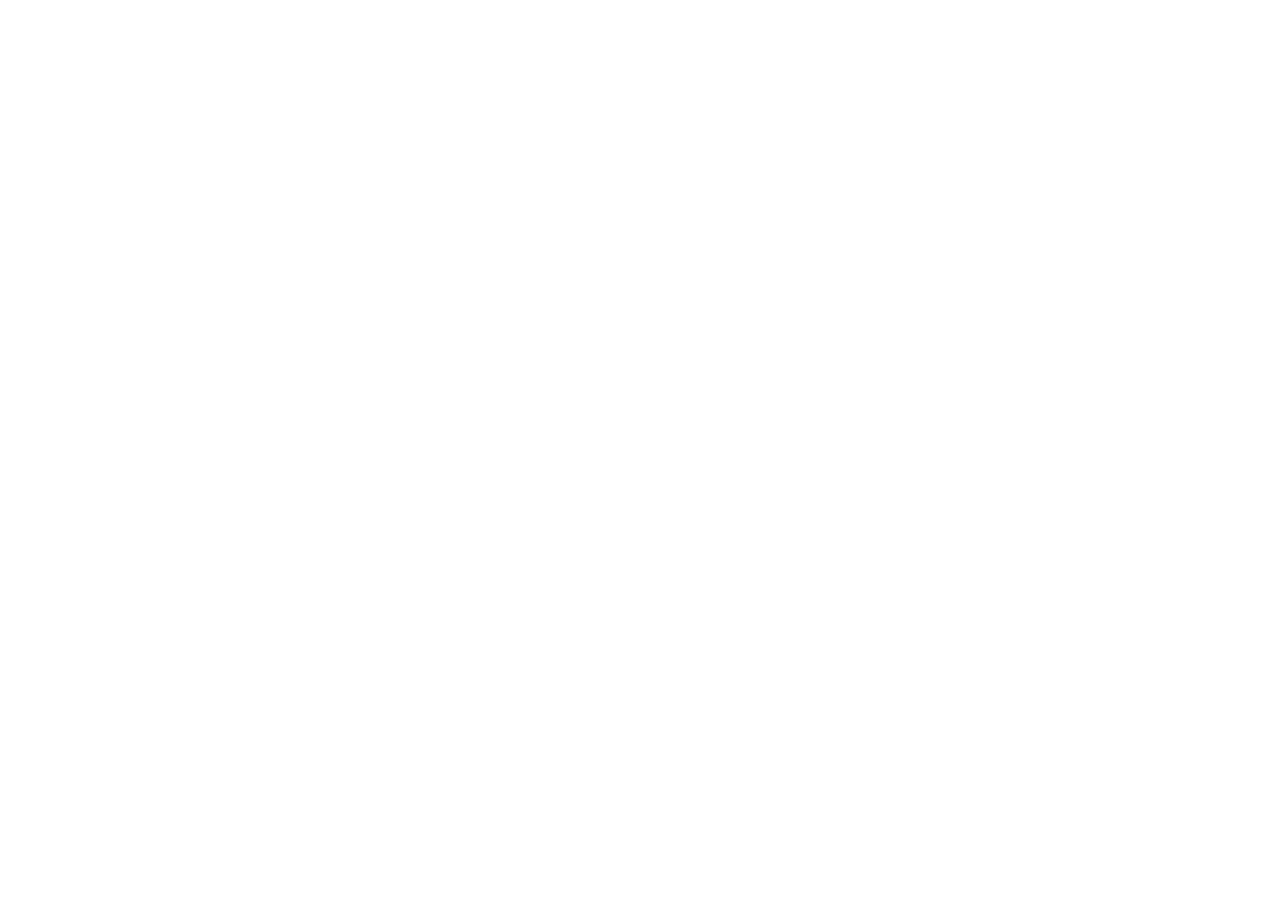
==== index.html @ 52c3ea65 "1st commit - I have added an INDEX.html page" ====
<!DOCTYPE html>
<html lang="en">
<head>
    <meta charset="UTF-8">
    <meta name="viewport" content="width=device-width, initial-scale=1.0">
    <title>Document</title>
</head>
<body>
    
</body>
</html>
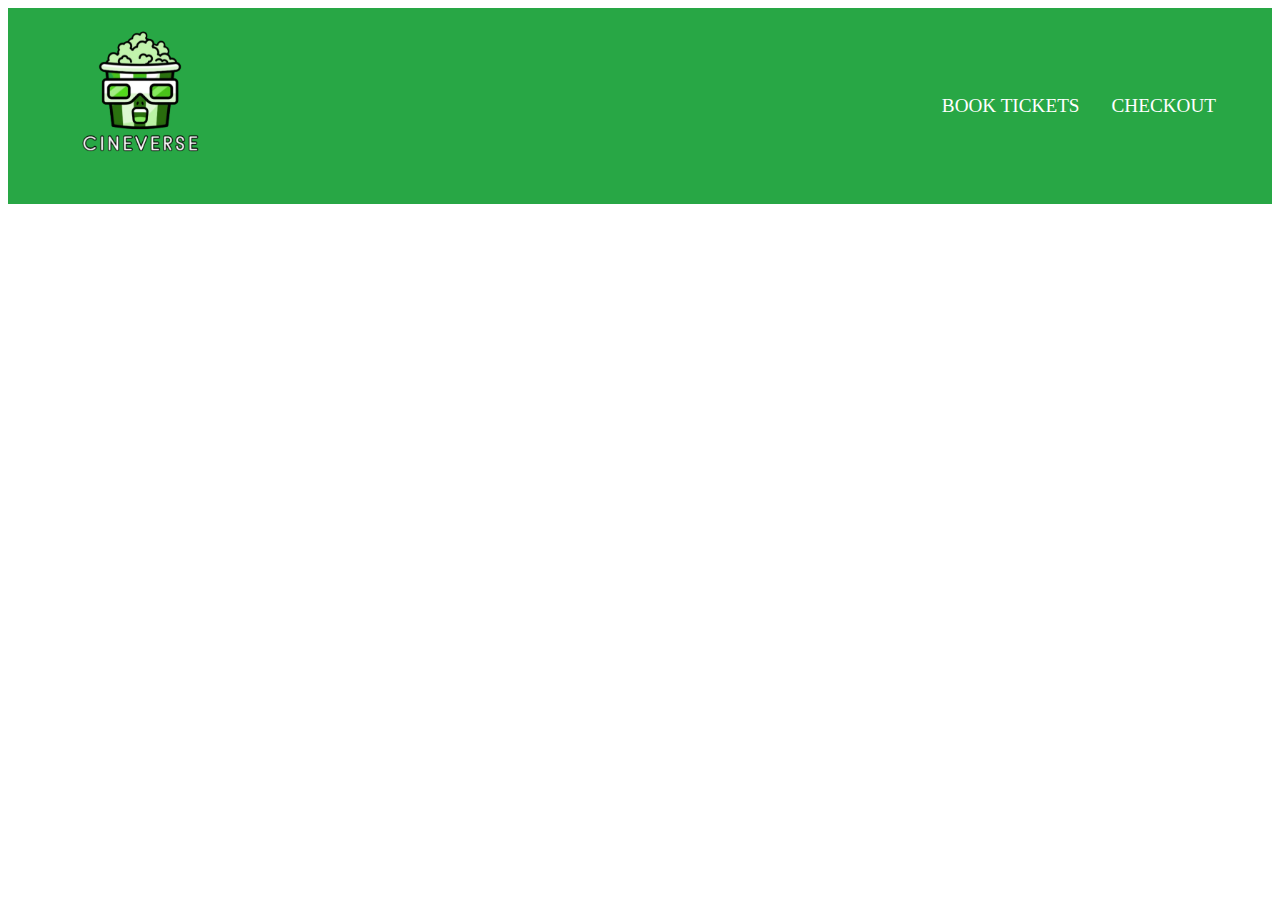
==== commit c2c89671: "3rd Commit - Added navigation bar to the 2 pages" ====
--- a/index.html
+++ b/index.html
@@ -3,9 +3,22 @@
 <head>
     <meta charset="UTF-8">
     <meta name="viewport" content="width=device-width, initial-scale=1.0">
-    <title>Document</title>
+    <title>Book Tickets</title>
+    <link rel="stylesheet" href="Styles/style.css">
 </head>
 <body>
-    
+    <header>
+        <nav class="navbar">
+            <div class="logo">
+                <img src="Images/Logo.png" alt="Logo">
+            </div>
+            <ul class="nav-links">
+                <li><a href="index.html">BOOK TICKETS</a></li>
+                <li><a href="checkout.html">CHECKOUT</a></li>
+            </ul>
+        </nav>
+    </header>
+
+
 </body>
 </html>--- a/Styles/style.css
+++ b/Styles/style.css
@@ -0,0 +1,35 @@
+.navbar {
+    background-color: #28a745;
+    color: white;
+    padding: 1rem 2rem;
+    display: flex;
+    justify-content: space-between;
+    align-items: center;
+    flex-wrap: wrap;
+}
+
+.logo img {
+    height: 160px;
+    width: auto;
+}
+
+.nav-links {
+    list-style: none;
+    display: flex;
+    gap: 2rem;
+    flex-wrap: wrap;
+    margin-right: 1.5rem;
+}
+
+.nav-links a {
+    text-decoration: none;
+    color: white;
+    font-weight: 500;
+    font-size: larger;
+    transition: color 0.4ms;
+}
+
+.nav-links a:hover {
+    color: #000000;
+    border-bottom: 3px solid rgb(0, 0, 0) ;
+}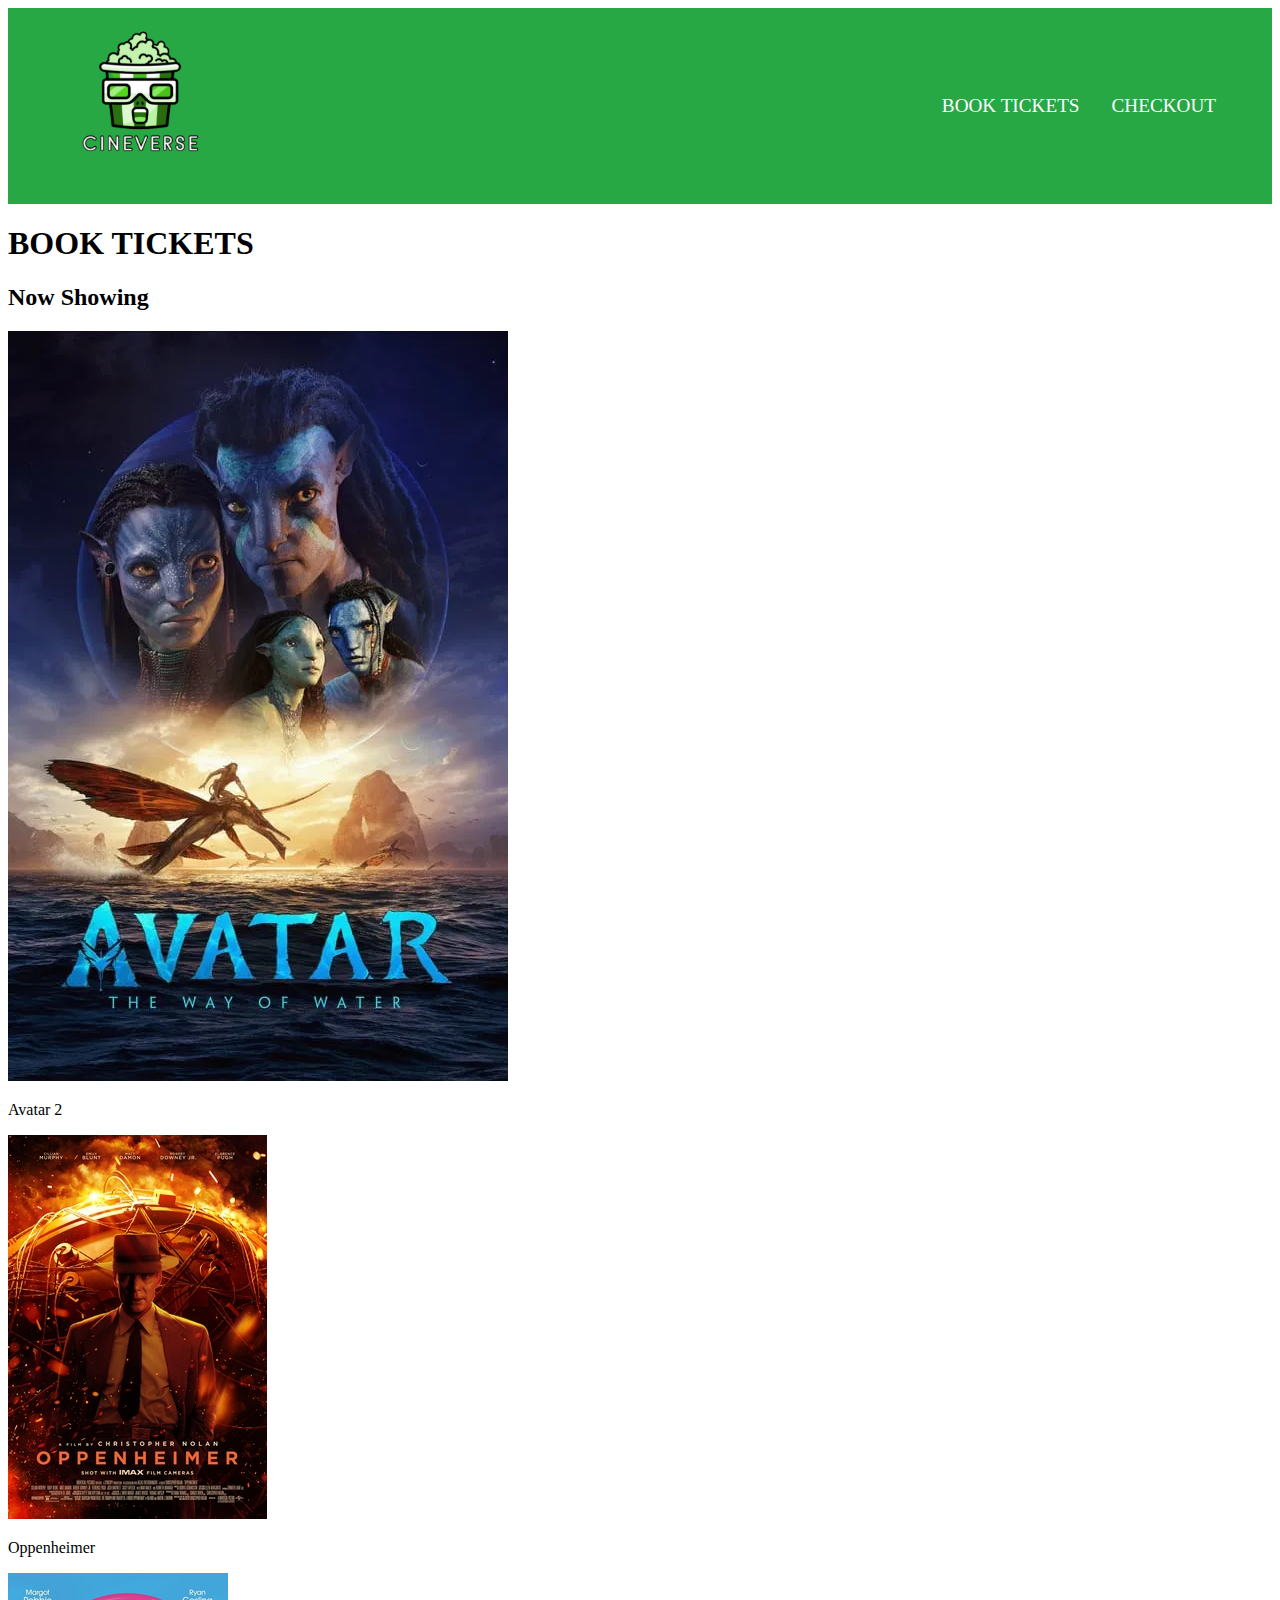
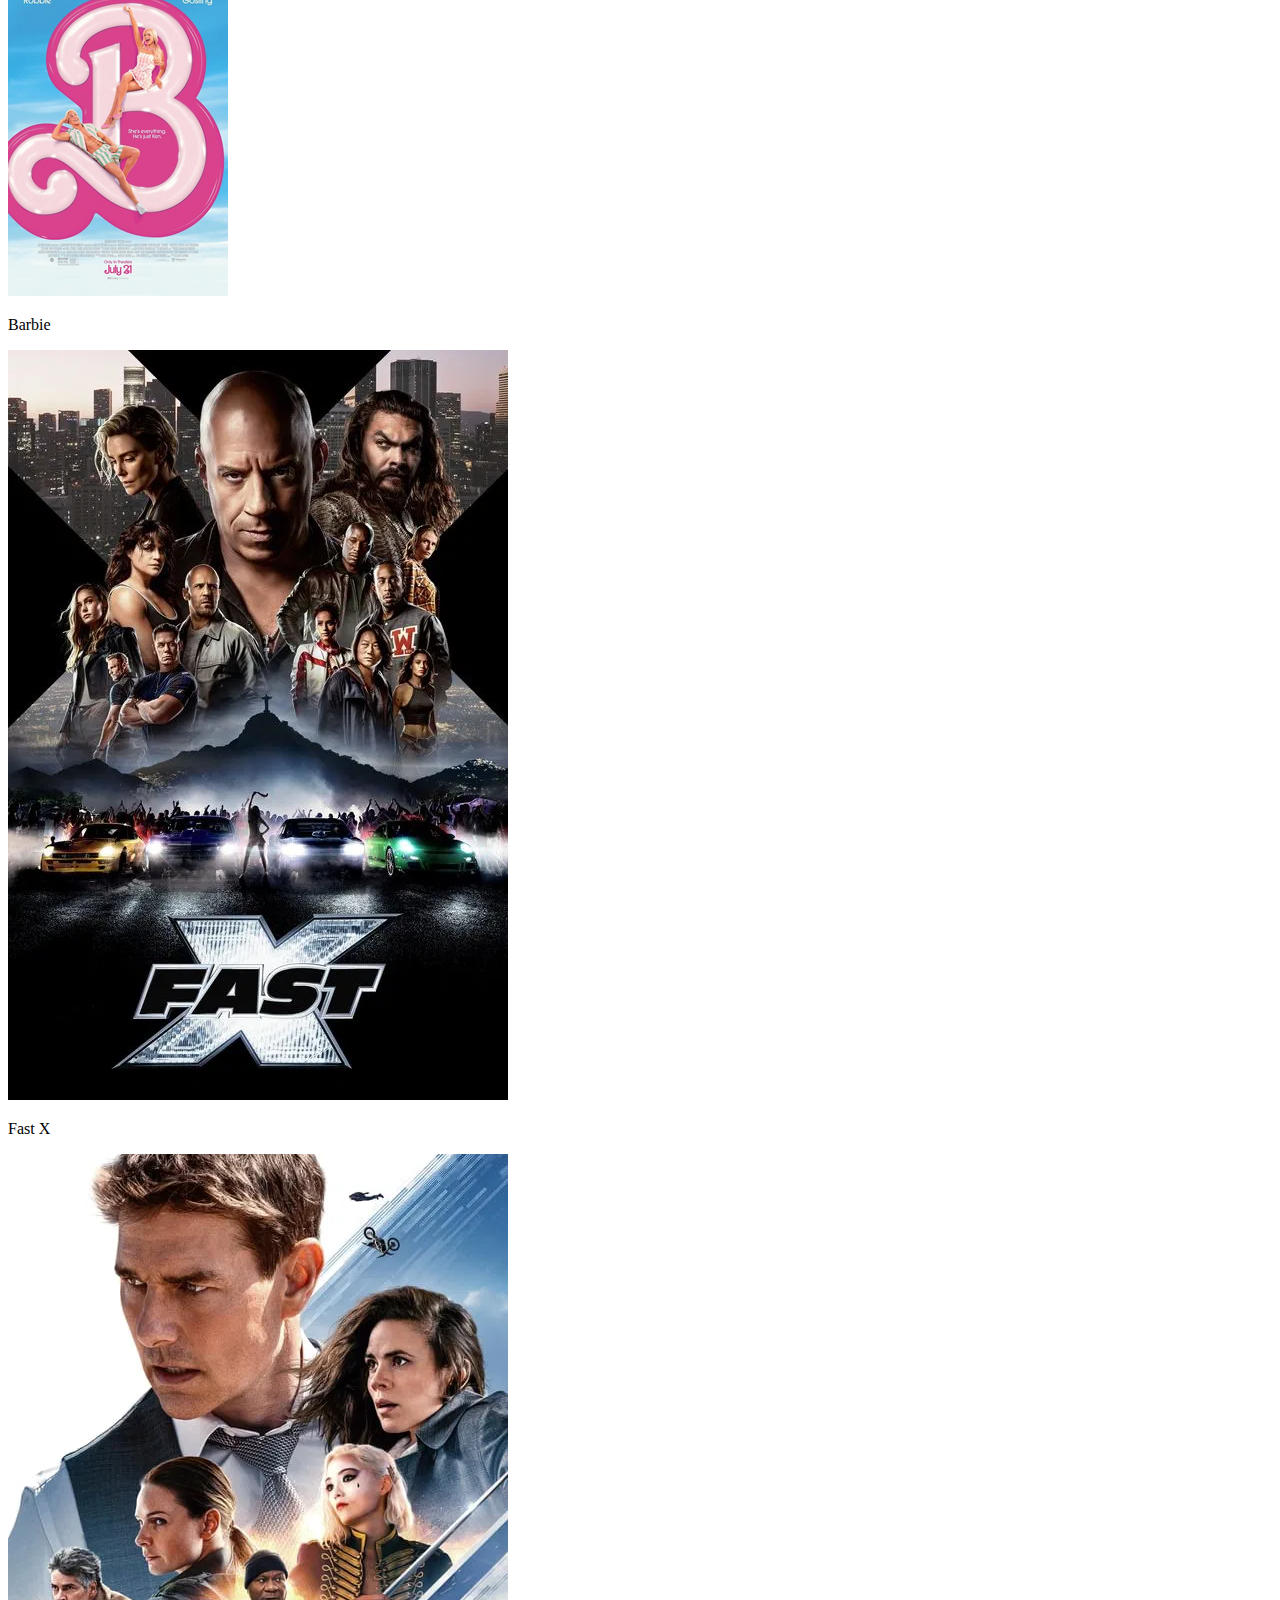
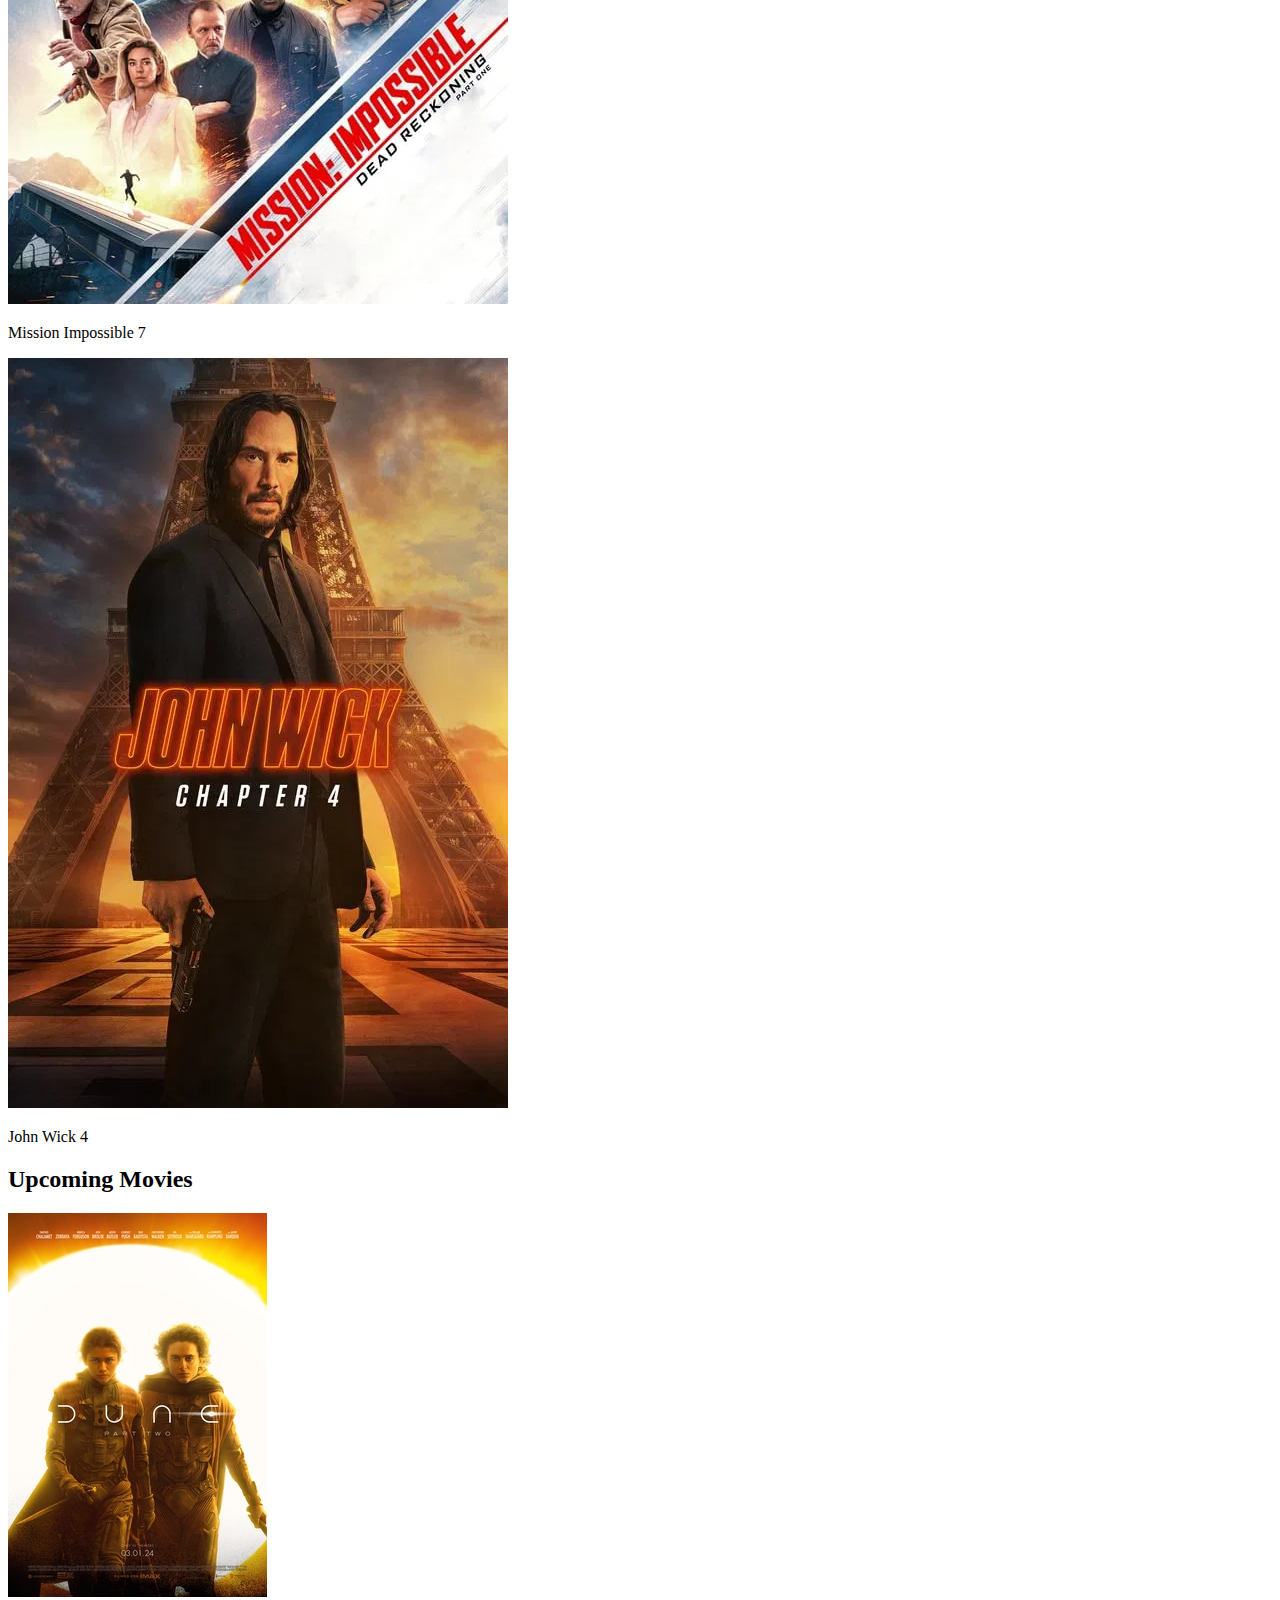
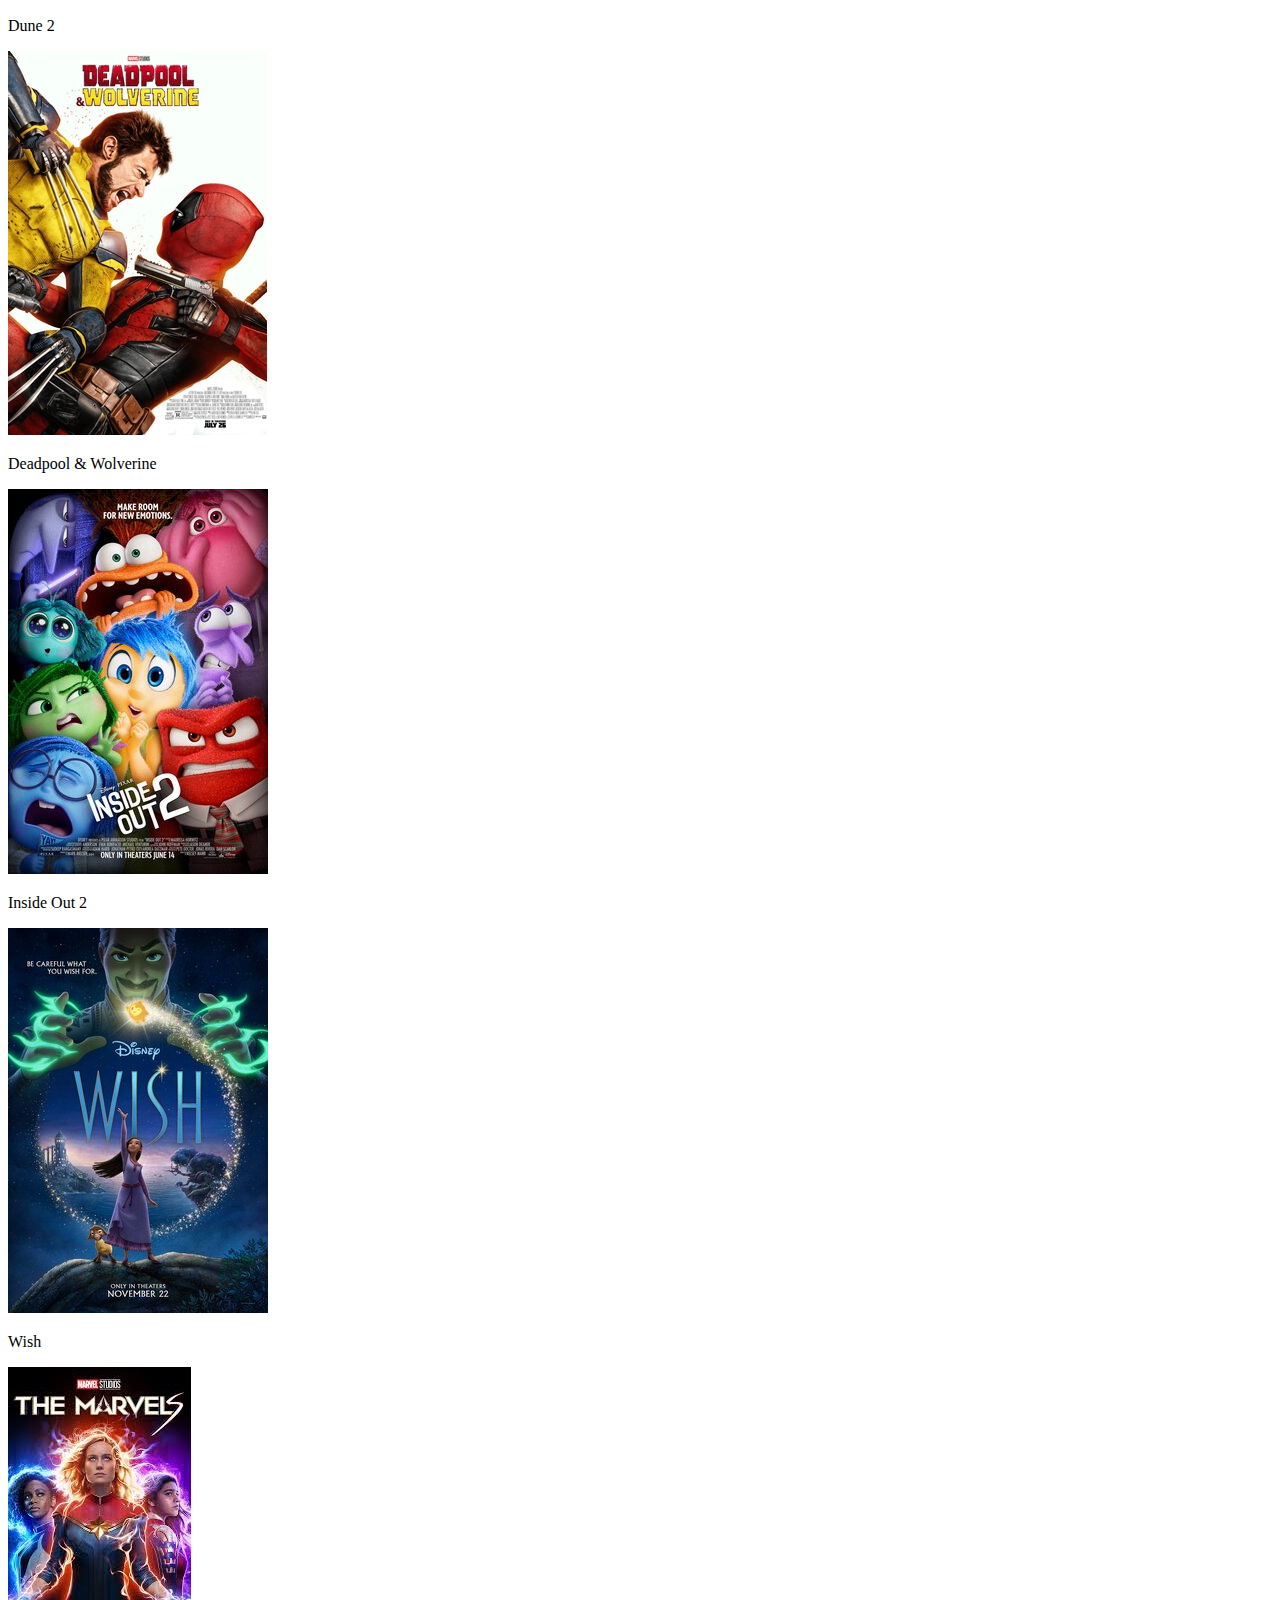
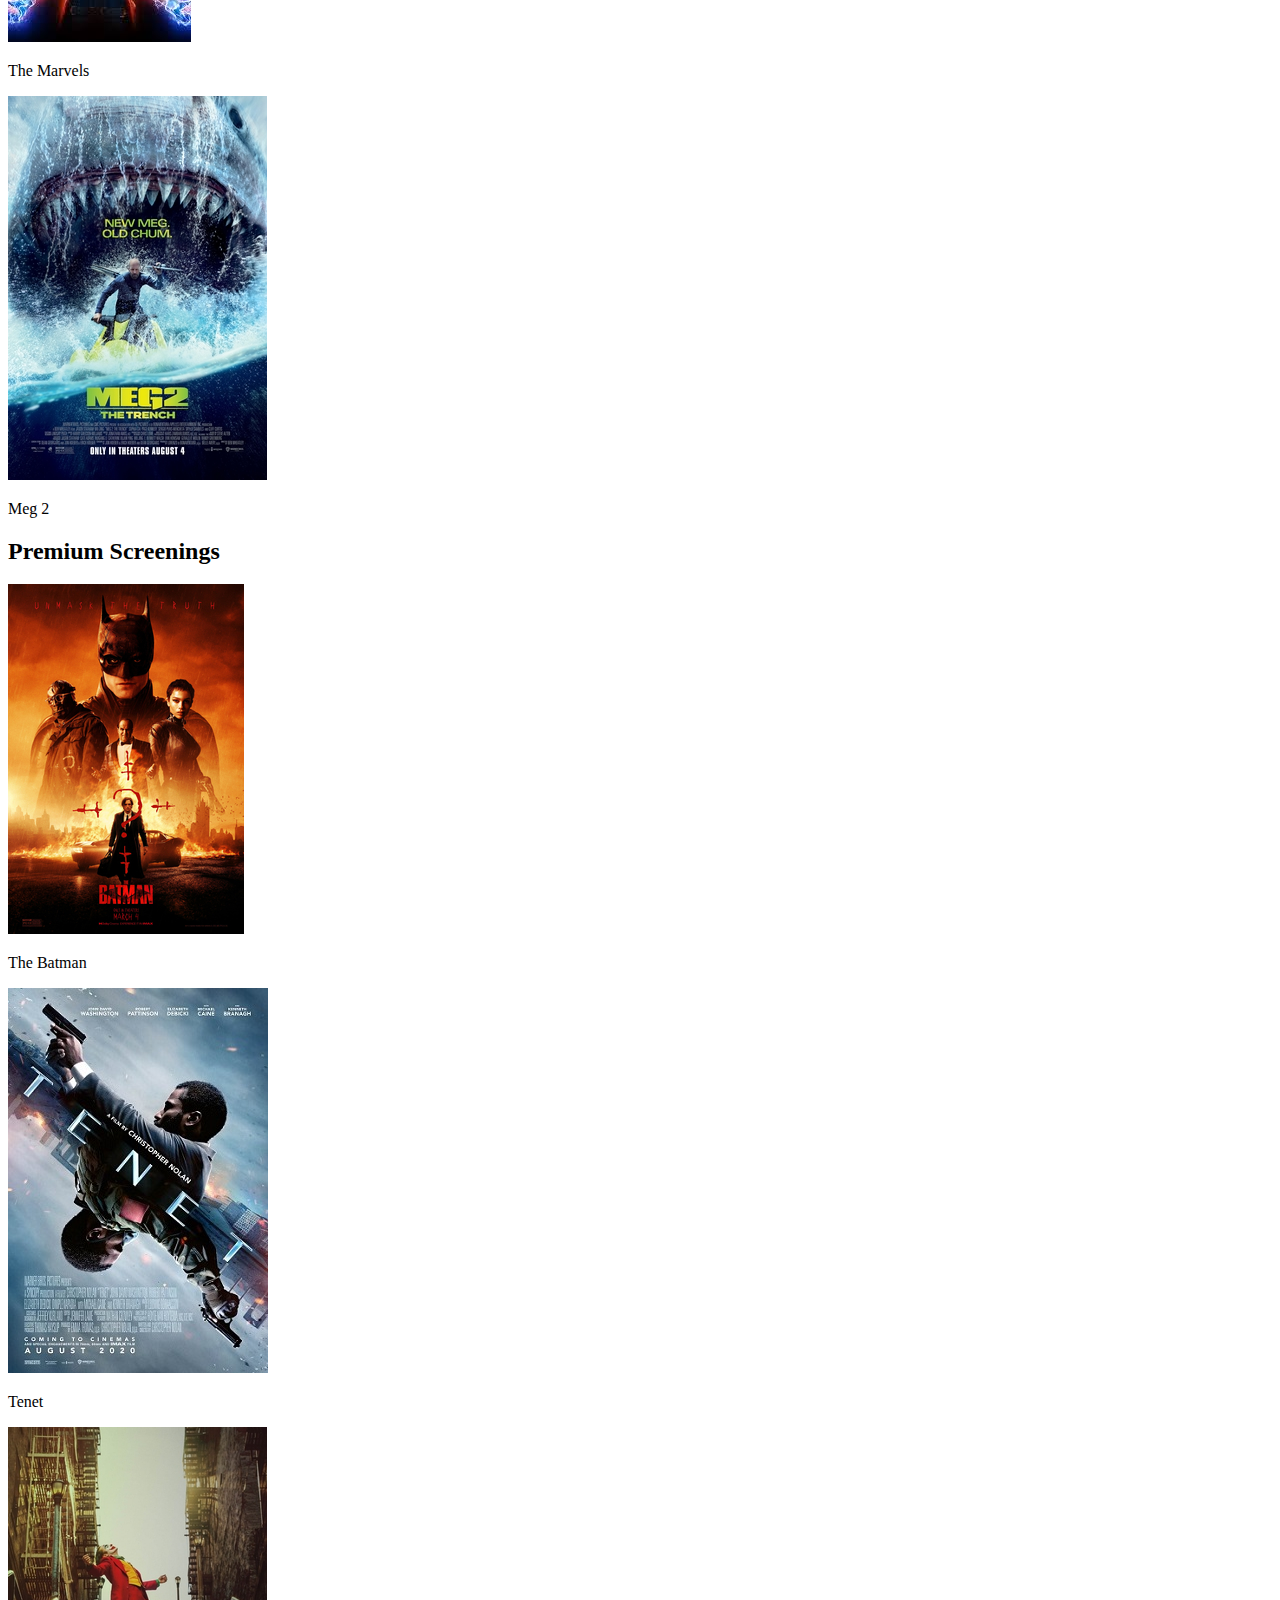
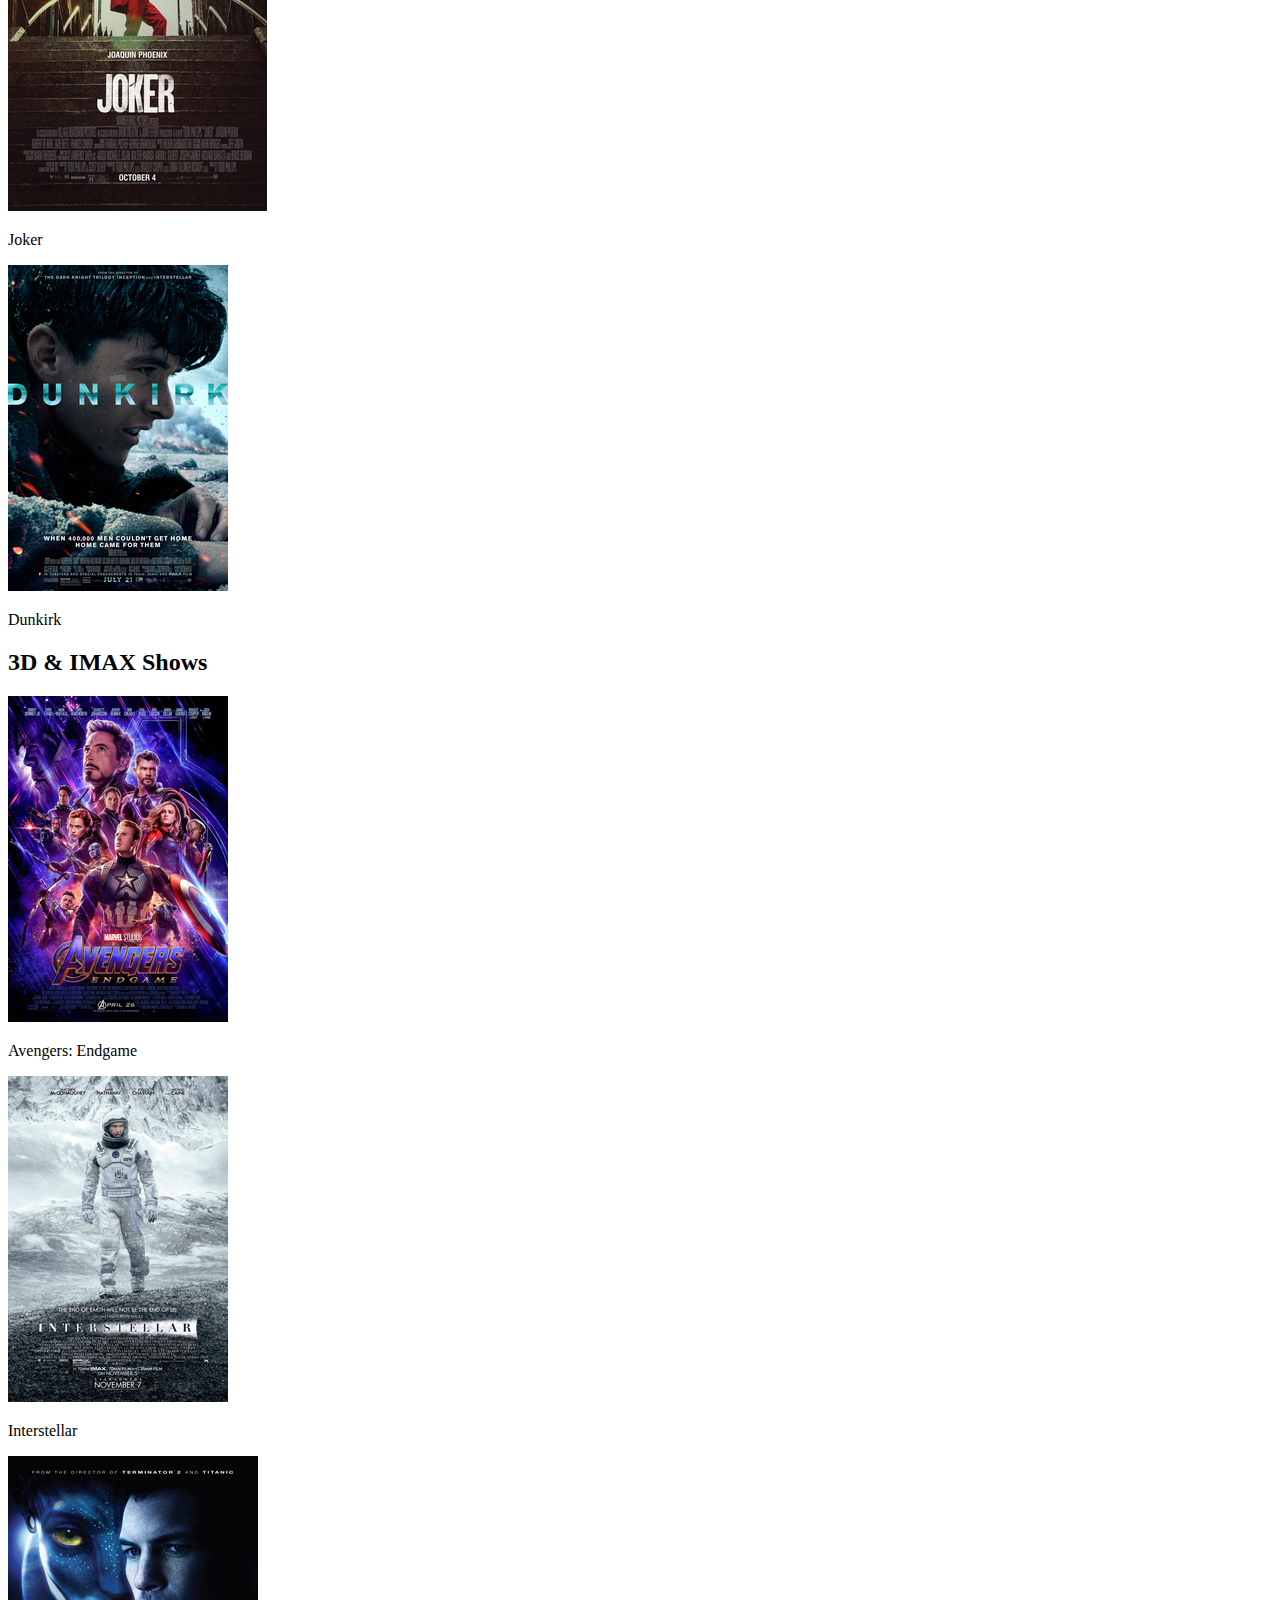
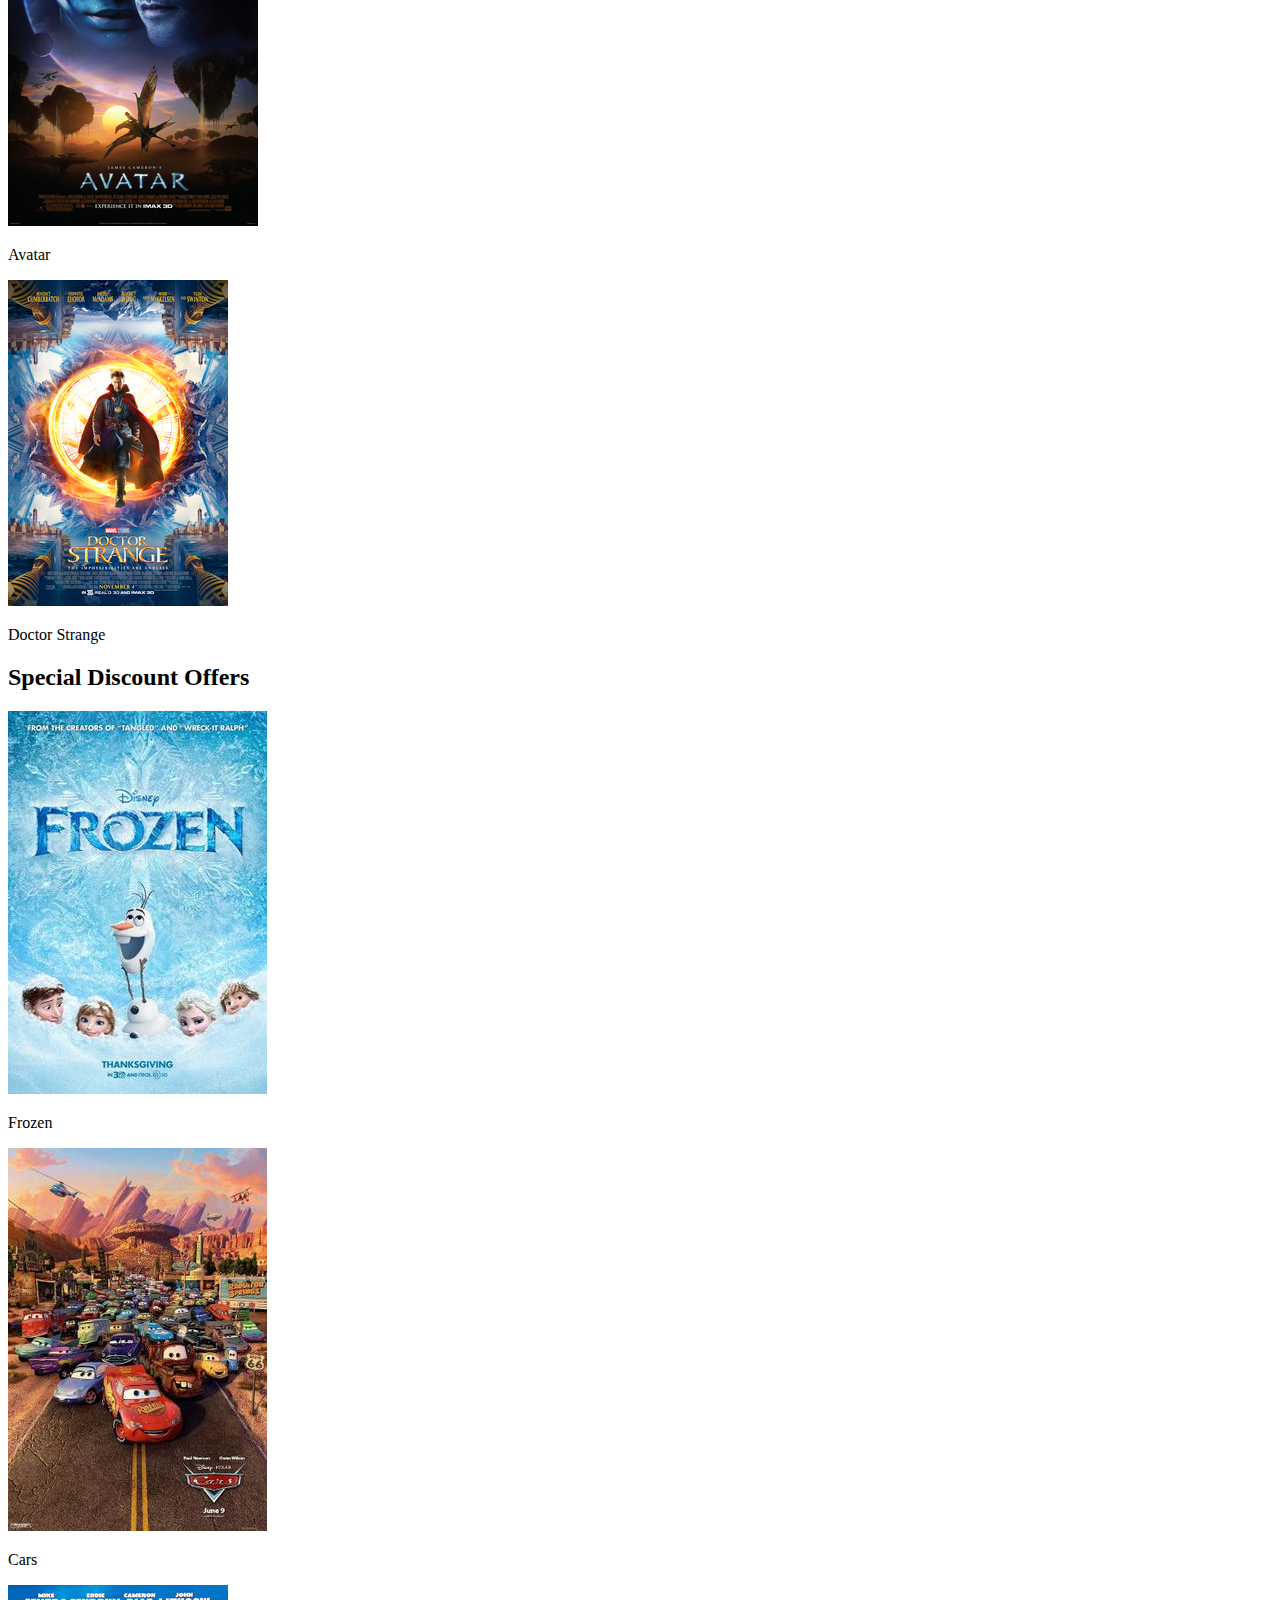
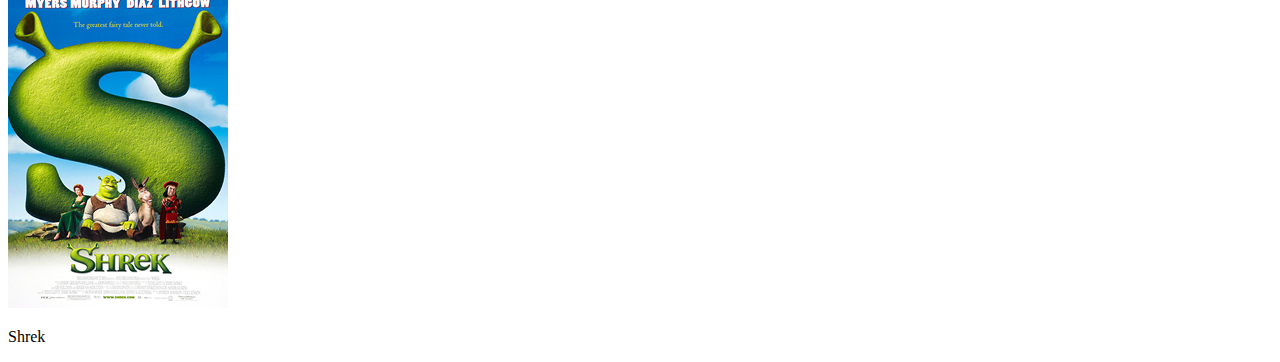
==== commit 40adbc8e: "4th Commit - Added section code and images" ====
--- a/index.html
+++ b/index.html
@@ -1,11 +1,13 @@
 <!DOCTYPE html>
 <html lang="en">
+
 <head>
     <meta charset="UTF-8">
     <meta name="viewport" content="width=device-width, initial-scale=1.0">
     <title>Book Tickets</title>
     <link rel="stylesheet" href="Styles/style.css">
 </head>
+
 <body>
     <header>
         <nav class="navbar">
@@ -19,6 +21,181 @@
         </nav>
     </header>
 
-
+    <h1>BOOK TICKETS</h1>
+    <!-- Section 1 -->
+    <h2 class="section-title">Now Showing</h2>
+    <!-- Section Movies -->
+    <div class="movie-grid">
+        <div class="movie-card" onclick="">
+            <img src="Images/avatar2.webp" alt="Avatar2">
+            <p>Avatar 2</p>
+        </div>
+    </div>
+
+    <div class="movie-grid">
+        <div class="movie-card" onclick="">
+            <img src="Images/Oppenheimer.jpg" alt="Oppenheimer">
+            <p>Oppenheimer</p>
+        </div>
+    </div>
+
+    <div class="movie-grid">
+        <div class="movie-card" onclick="">
+            <img src="Images/Barbie.jpg" alt="Barbie">
+            <p>Barbie</p>
+        </div>
+    </div>
+
+    <div class="movie-grid">
+        <div class="movie-card" onclick="">
+            <img src="Images/fastX.webp" alt="Fast X">
+            <p>Fast X</p>
+        </div>
+    </div>
+
+    <div class="movie-grid">
+        <div class="movie-card" onclick="">
+            <img src="Images/MissionImpossible.webp" alt="Mission Impossible 7">
+            <p>Mission Impossible 7</p>
+        </div>
+    </div>
+
+    <div class="movie-grid">
+        <div class="movie-card" onclick="">
+            <img src="Images/JohnWick.webp" alt="John Wick 4">
+            <p>John Wick 4</p>
+        </div>
+    </div>
+
+    <!-- Section 2 -->
+    <h2 class="section-title">Upcoming Movies</h2>
+    <!-- Section Movies -->
+    <div class="movie-grid">
+        <div class="movie-card" onclick="">
+            <img src="Images/Dune.jpeg" alt="Dune 2">
+            <p>Dune 2</p>
+        </div>
+    </div>
+
+    <div class="movie-grid">
+        <div class="movie-card" onclick="">
+            <img src="Images/Deadpool_&_Wolverine.jpg" alt="Deadpool & Wolverine">
+            <p>Deadpool & Wolverine</p>
+        </div>
+    </div>
+
+    <div class="movie-grid">
+        <div class="movie-card" onclick="">
+            <img src="Images/Inside_Out_2.jpg" alt="Inside Out 2">
+            <p>Inside Out 2</p>
+        </div>
+    </div>
+
+    <div class="movie-grid">
+        <div class="movie-card" onclick="">
+            <img src="Images/Wish.jpg" alt="Wish">
+            <p>Wish</p>
+        </div>
+    </div>
+
+    <div class="movie-grid">
+        <div class="movie-card" onclick="">
+            <img src="Images/marvels.jpeg" alt="The Marvels">
+            <p>The Marvels</p>
+        </div>
+    </div>
+
+    <div class="movie-grid">
+        <div class="movie-card" onclick="">
+            <img src="Images/meg.jpg" alt="Meg 2">
+            <p>Meg 2</p>
+        </div>
+    </div>
+
+    <!-- Section 3 -->
+    <h2 class="section-title">Premium Screenings</h2>
+    <!-- Section Movies -->
+    <div class="movie-grid">
+        <div class="movie-card" onclick="">
+            <img src="Images/batman.jpg" alt="The Batman">
+            <p>The Batman</p>
+        </div>
+    </div>
+
+    <div class="movie-grid">
+        <div class="movie-card" onclick="">
+            <img src="Images/Tenet.jpg" alt="Tenet">
+            <p>Tenet</p>
+        </div>
+    </div>
+
+    <div class="movie-grid">
+        <div class="movie-card" onclick="">
+            <img src="Images/joker.jpg" alt="Joker">
+            <p>Joker</p>
+        </div>
+    </div>
+
+    <div class="movie-grid">
+        <div class="movie-card" onclick="">
+            <img src="Images/dunkirk.jpg" alt="Dunkirk">
+            <p>Dunkirk</p>
+        </div>
+    </div>
+
+    <!-- Section 4 -->
+    <h2 class="section-title">3D & IMAX Shows</h2>
+    <!-- Section Movies -->
+    <div class="movie-grid">
+        <div class="movie-card" onclick="">
+            <img src="Images/Avengers_Endgame.jpg" alt="Avengers: Endgame">
+            <p>Avengers: Endgame</p>
+        </div>
+    </div>
+
+    <div class="movie-grid">
+        <div class="movie-card" onclick="">
+            <img src="Images/Interstellar.jpg" alt="Interstellar">
+            <p>Interstellar</p>
+        </div>
+    </div>
+
+    <div class="movie-grid">
+        <div class="movie-card" onclick="">
+            <img src="Images/Avatar.jpg" alt="Avatar">
+            <p>Avatar</p>
+        </div>
+    </div>
+
+    <div class="movie-grid">
+        <div class="movie-card" onclick="">
+            <img src="Images/Doctor_Strange.jpg" alt="Doctor Strange">
+            <p>Doctor Strange</p>
+        </div>
+    </div>
+
+    <!-- Section 5 -->
+    <h2 class="section-title">Special Discount Offers</h2>
+    <!-- Section Movies -->
+    <div class="movie-grid">
+        <div class="movie-card" onclick="">
+            <img src="Images/Frozen.jpg" alt="Frozen">
+            <p>Frozen</p>
+        </div>
+    </div>
+
+    <div class="movie-grid">
+        <div class="movie-card" onclick="">
+            <img src="Images/cars.jpg" alt="Cars">
+            <p>Cars</p>
+        </div>
+    </div>
+
+    <div class="movie-grid">
+        <div class="movie-card" onclick="">
+            <img src="Images/shrek.jpg" alt="Shrek">
+            <p>Shrek</p>
+        </div>
+    </div>
 </body>
 </html>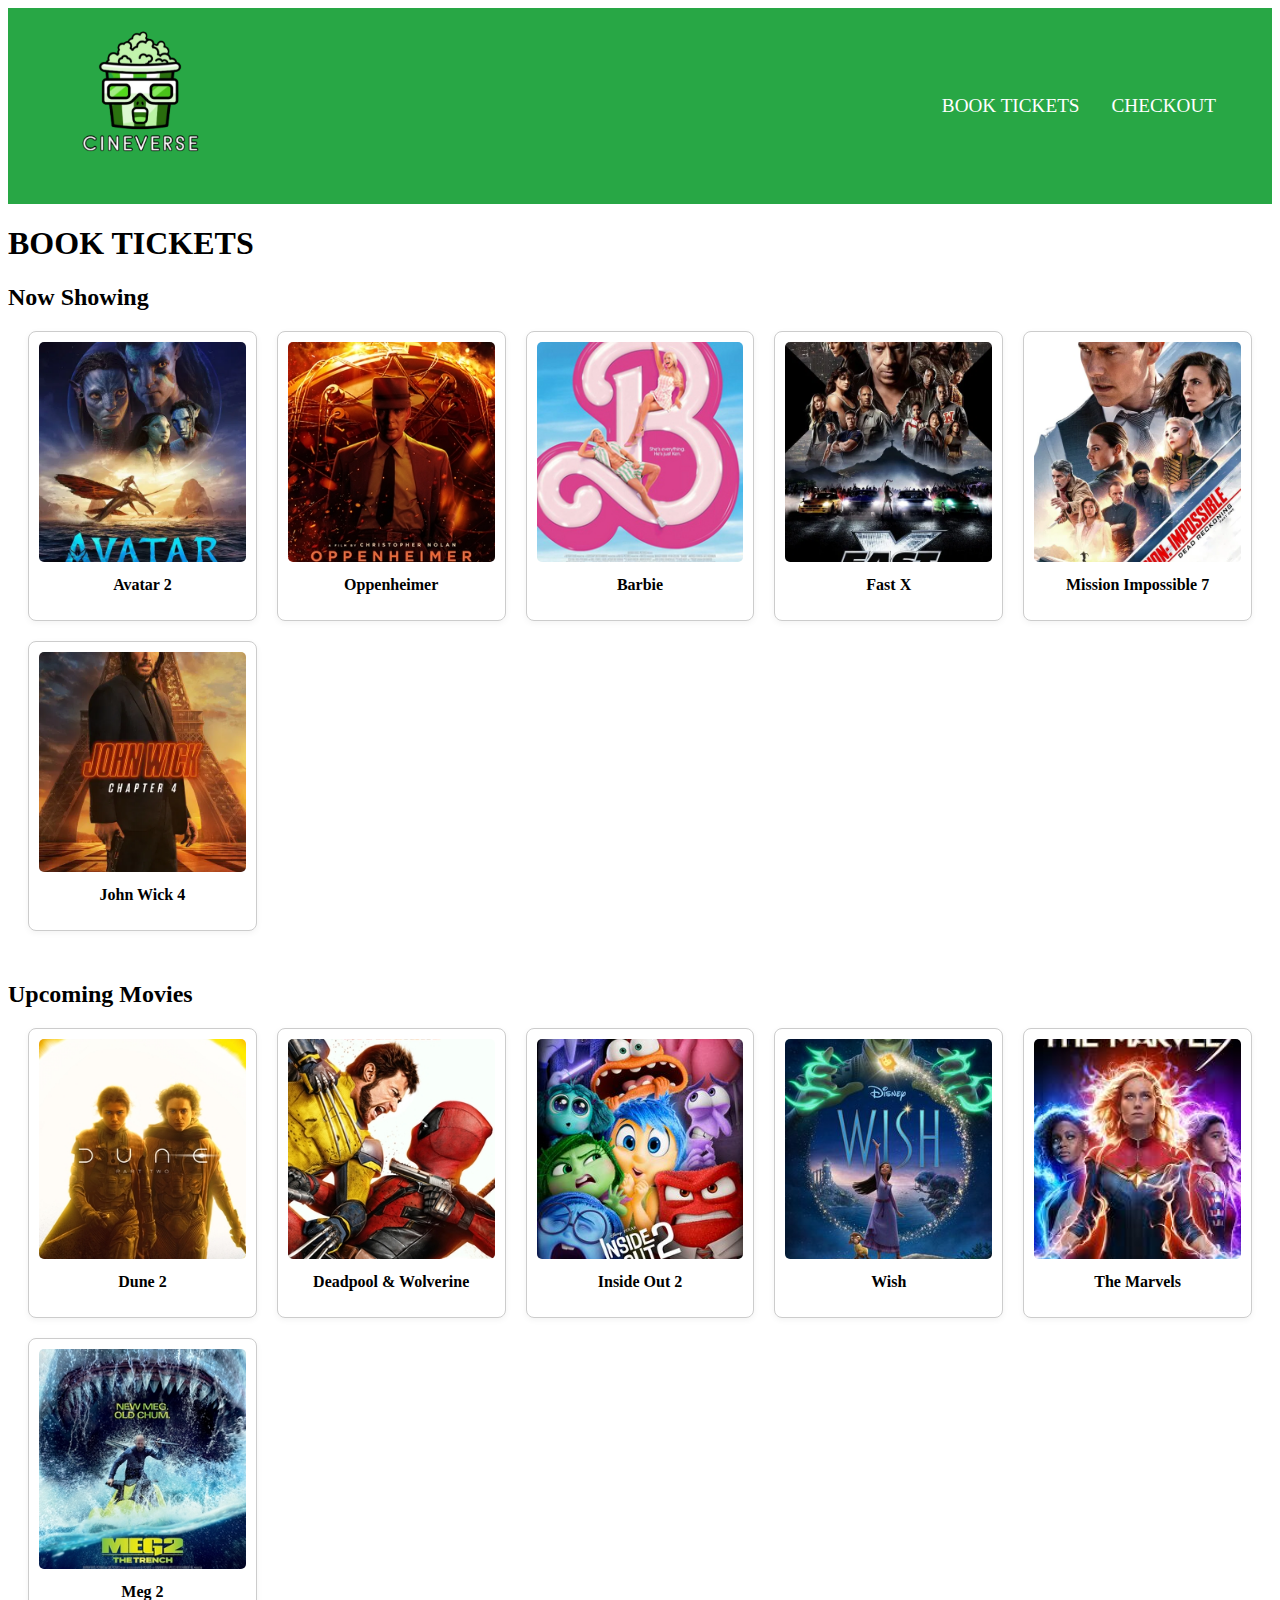
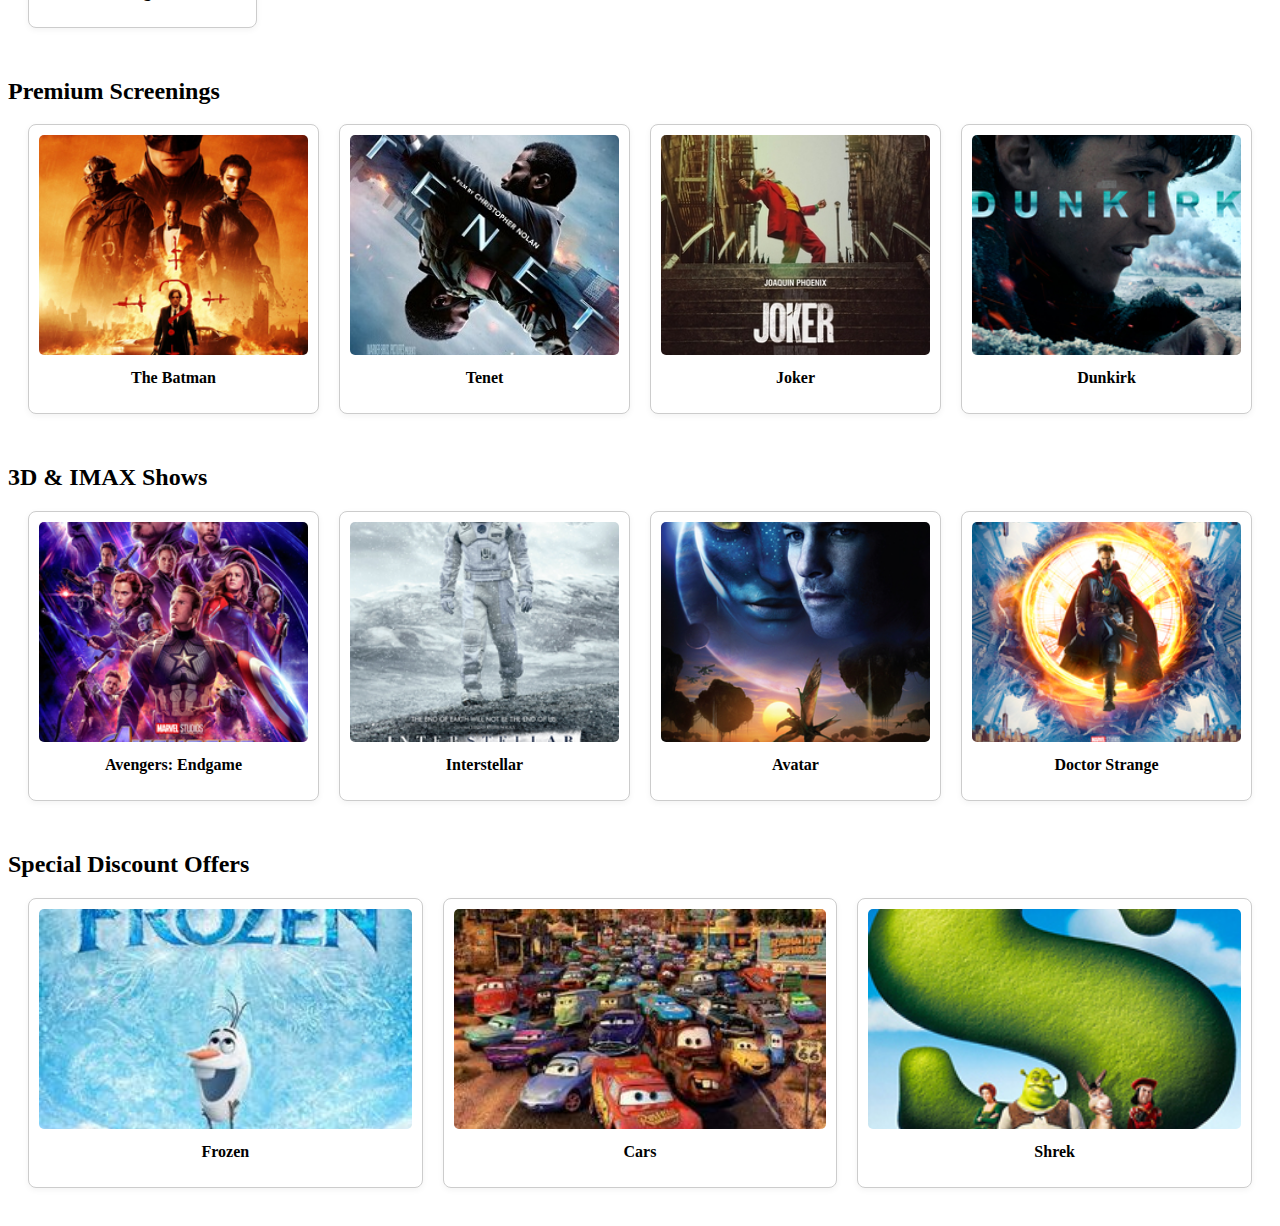
==== commit a4380b37: "5th commit - made some changes on the div formating in the html and added css for the sections" ====
--- a/index.html
+++ b/index.html
@@ -30,42 +30,33 @@
             <img src="Images/avatar2.webp" alt="Avatar2">
             <p>Avatar 2</p>
         </div>
-    </div>
 
-    <div class="movie-grid">
         <div class="movie-card" onclick="">
             <img src="Images/Oppenheimer.jpg" alt="Oppenheimer">
             <p>Oppenheimer</p>
         </div>
-    </div>
 
-    <div class="movie-grid">
         <div class="movie-card" onclick="">
             <img src="Images/Barbie.jpg" alt="Barbie">
             <p>Barbie</p>
         </div>
-    </div>
 
-    <div class="movie-grid">
         <div class="movie-card" onclick="">
             <img src="Images/fastX.webp" alt="Fast X">
             <p>Fast X</p>
         </div>
-    </div>
 
-    <div class="movie-grid">
         <div class="movie-card" onclick="">
             <img src="Images/MissionImpossible.webp" alt="Mission Impossible 7">
             <p>Mission Impossible 7</p>
         </div>
-    </div>
 
-    <div class="movie-grid">
         <div class="movie-card" onclick="">
             <img src="Images/JohnWick.webp" alt="John Wick 4">
             <p>John Wick 4</p>
         </div>
     </div>
+
 
     <!-- Section 2 -->
     <h2 class="section-title">Upcoming Movies</h2>
@@ -75,37 +66,28 @@
             <img src="Images/Dune.jpeg" alt="Dune 2">
             <p>Dune 2</p>
         </div>
-    </div>
+    
 
-    <div class="movie-grid">
         <div class="movie-card" onclick="">
             <img src="Images/Deadpool_&_Wolverine.jpg" alt="Deadpool & Wolverine">
             <p>Deadpool & Wolverine</p>
         </div>
-    </div>
 
-    <div class="movie-grid">
         <div class="movie-card" onclick="">
             <img src="Images/Inside_Out_2.jpg" alt="Inside Out 2">
             <p>Inside Out 2</p>
         </div>
-    </div>
 
-    <div class="movie-grid">
         <div class="movie-card" onclick="">
             <img src="Images/Wish.jpg" alt="Wish">
             <p>Wish</p>
         </div>
-    </div>
 
-    <div class="movie-grid">
         <div class="movie-card" onclick="">
             <img src="Images/marvels.jpeg" alt="The Marvels">
             <p>The Marvels</p>
         </div>
-    </div>
 
-    <div class="movie-grid">
         <div class="movie-card" onclick="">
             <img src="Images/meg.jpg" alt="Meg 2">
             <p>Meg 2</p>
@@ -120,23 +102,18 @@
             <img src="Images/batman.jpg" alt="The Batman">
             <p>The Batman</p>
         </div>
-    </div>
+    
 
-    <div class="movie-grid">
         <div class="movie-card" onclick="">
             <img src="Images/Tenet.jpg" alt="Tenet">
             <p>Tenet</p>
         </div>
-    </div>
-
-    <div class="movie-grid">
+    
         <div class="movie-card" onclick="">
             <img src="Images/joker.jpg" alt="Joker">
             <p>Joker</p>
         </div>
-    </div>
 
-    <div class="movie-grid">
         <div class="movie-card" onclick="">
             <img src="Images/dunkirk.jpg" alt="Dunkirk">
             <p>Dunkirk</p>
@@ -151,23 +128,17 @@
             <img src="Images/Avengers_Endgame.jpg" alt="Avengers: Endgame">
             <p>Avengers: Endgame</p>
         </div>
-    </div>
 
-    <div class="movie-grid">
         <div class="movie-card" onclick="">
             <img src="Images/Interstellar.jpg" alt="Interstellar">
             <p>Interstellar</p>
         </div>
-    </div>
 
-    <div class="movie-grid">
         <div class="movie-card" onclick="">
             <img src="Images/Avatar.jpg" alt="Avatar">
             <p>Avatar</p>
         </div>
-    </div>
 
-    <div class="movie-grid">
         <div class="movie-card" onclick="">
             <img src="Images/Doctor_Strange.jpg" alt="Doctor Strange">
             <p>Doctor Strange</p>
@@ -182,16 +153,12 @@
             <img src="Images/Frozen.jpg" alt="Frozen">
             <p>Frozen</p>
         </div>
-    </div>
 
-    <div class="movie-grid">
         <div class="movie-card" onclick="">
             <img src="Images/cars.jpg" alt="Cars">
             <p>Cars</p>
         </div>
-    </div>
-
-    <div class="movie-grid">
+        
         <div class="movie-card" onclick="">
             <img src="Images/shrek.jpg" alt="Shrek">
             <p>Shrek</p>
--- a/Styles/style.css
+++ b/Styles/style.css
@@ -1,3 +1,5 @@
+/* navigation css */
+
 .navbar {
     background-color: #28a745;
     color: white;
@@ -32,4 +34,47 @@
 .nav-links a:hover {
     color: #000000;
     border-bottom: 3px solid rgb(0, 0, 0) ;
+}
+
+/* Pictures css */
+
+/* (the class movie grid) - (contains everything in a movie tablet, movie name, and image)) */
+
+.movie-grid {
+    display: grid;
+    grid-template-columns: repeat(auto-fit, minmax(190px, 1fr));
+    gap: 20px;
+    padding: 0 20px 30px;
+}
+
+/* each individual movie card */
+
+.movie-card {
+    background-color: #fff;
+    border: 1px solid #ccc;
+    border-radius: 8px;
+    padding: 10px;
+    text-align: center;
+    transition: transform 0.2s ease;
+    cursor: pointer;
+    box-shadow: 0 2px 6px rgba(0, 0, 0, 0.05);
+}
+
+.movie-card:hover {
+    transform: scale(1.05);
+    box-shadow: 0 4px 10px rgba(0, 0, 0, 0.1);
+}
+
+.movie-card img{
+    width: 100%;
+    height: 220px;
+    object-fit: cover;
+    border-radius: 5px;
+}
+
+.movie-card p{
+    margin-top: 10px;
+    font-weight: bold;
+    font-size: 1rem;
+    
 }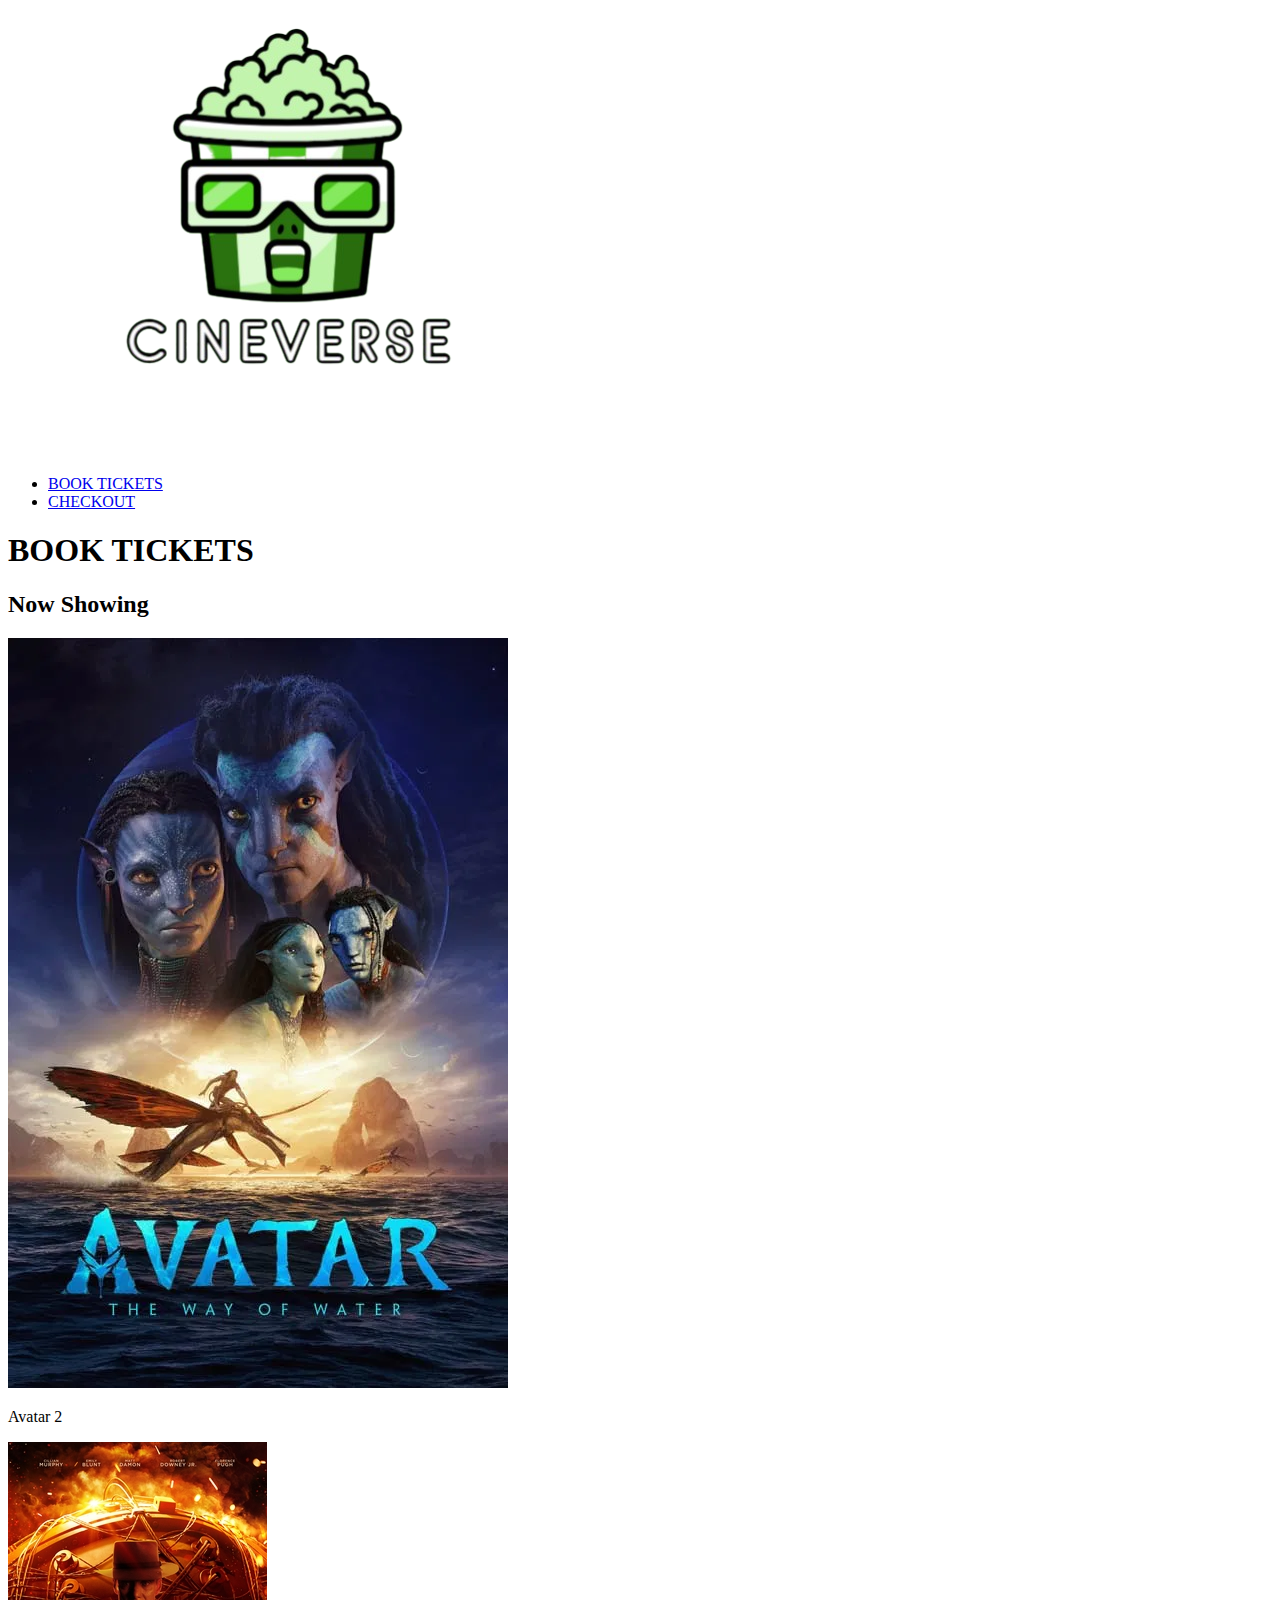
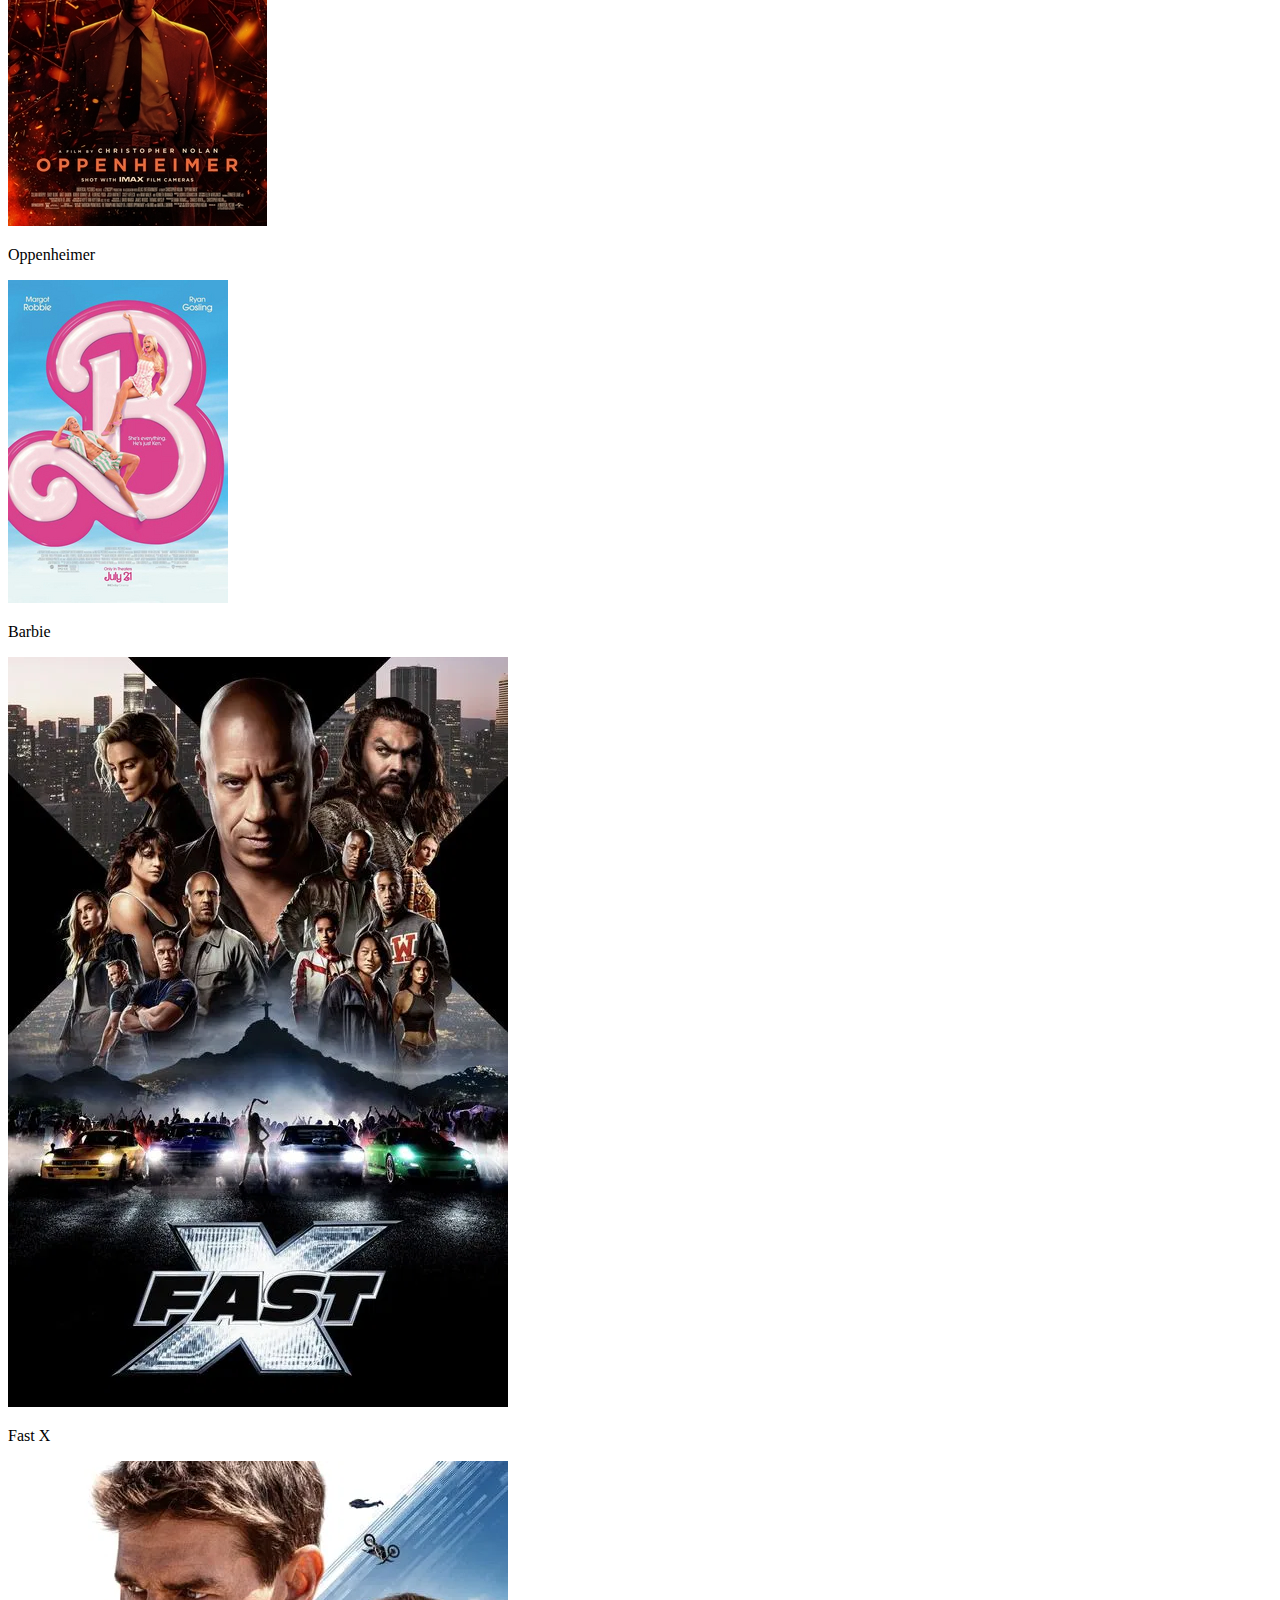
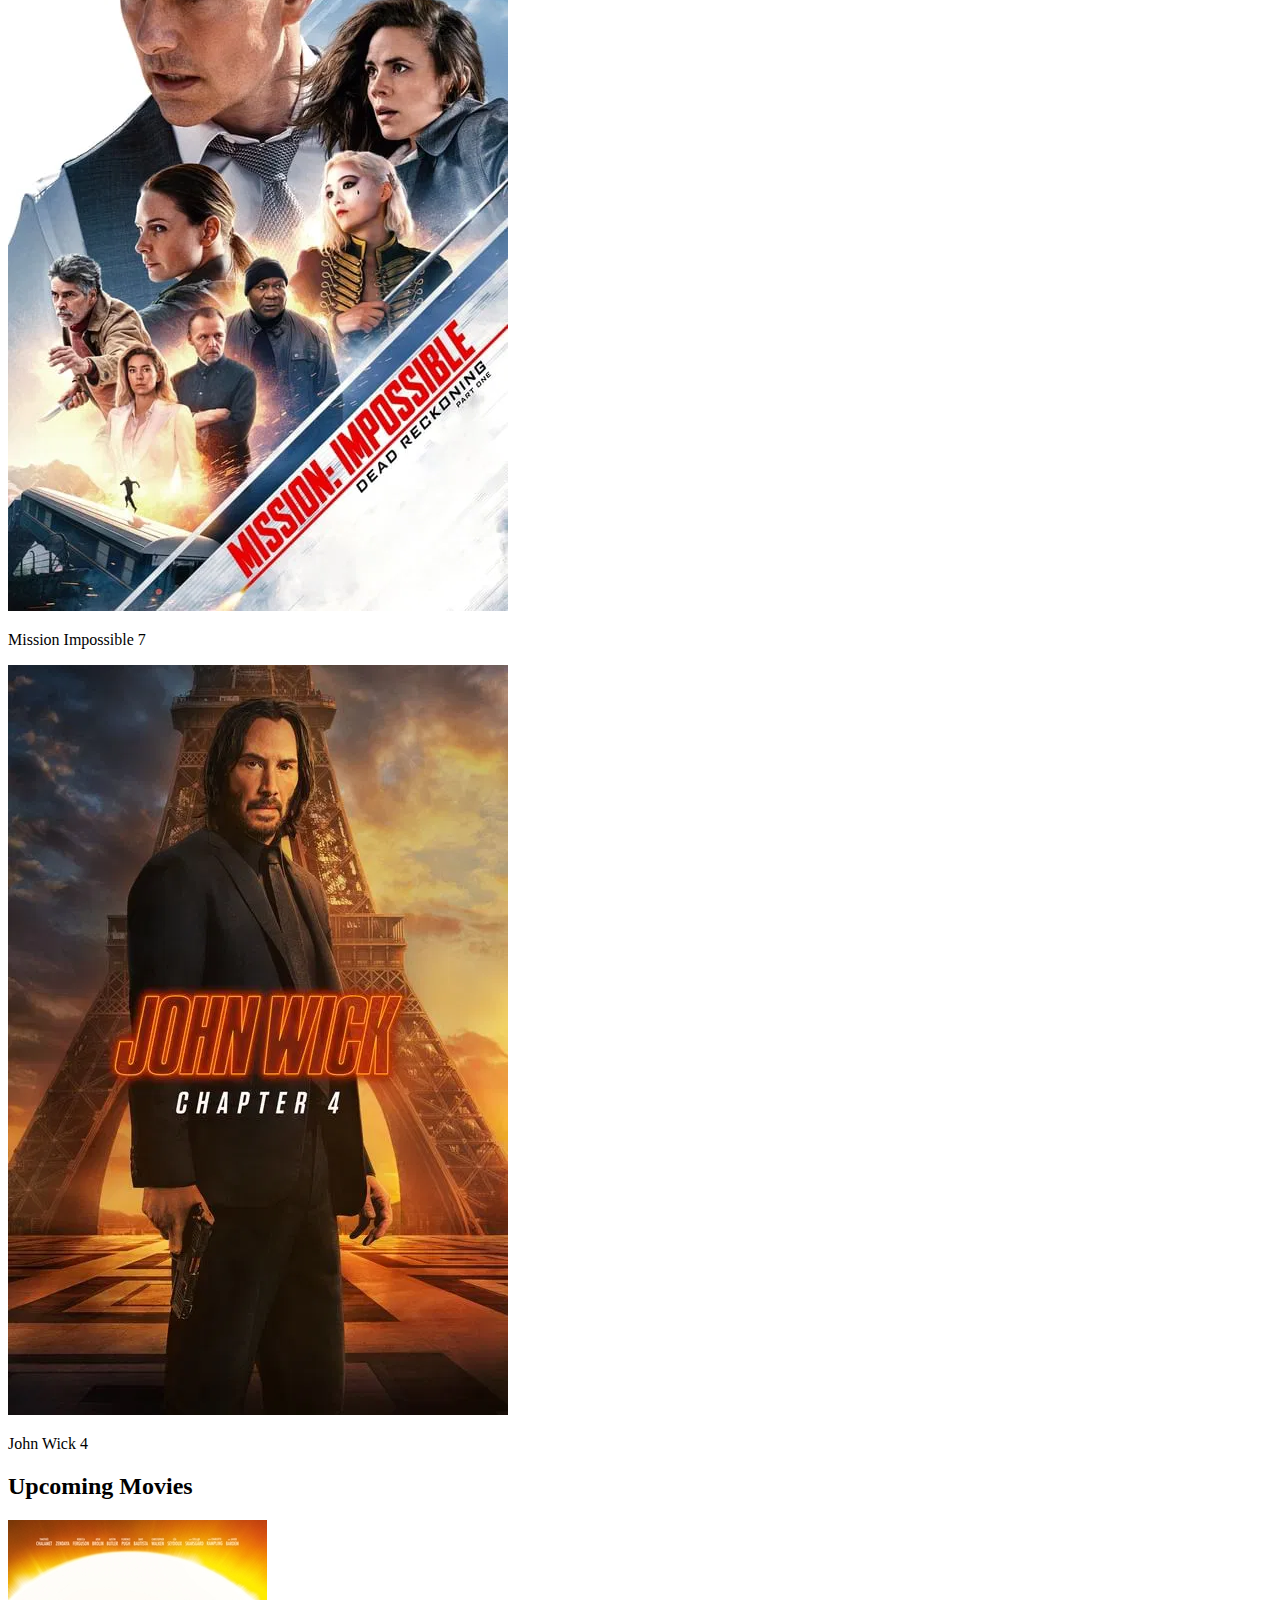
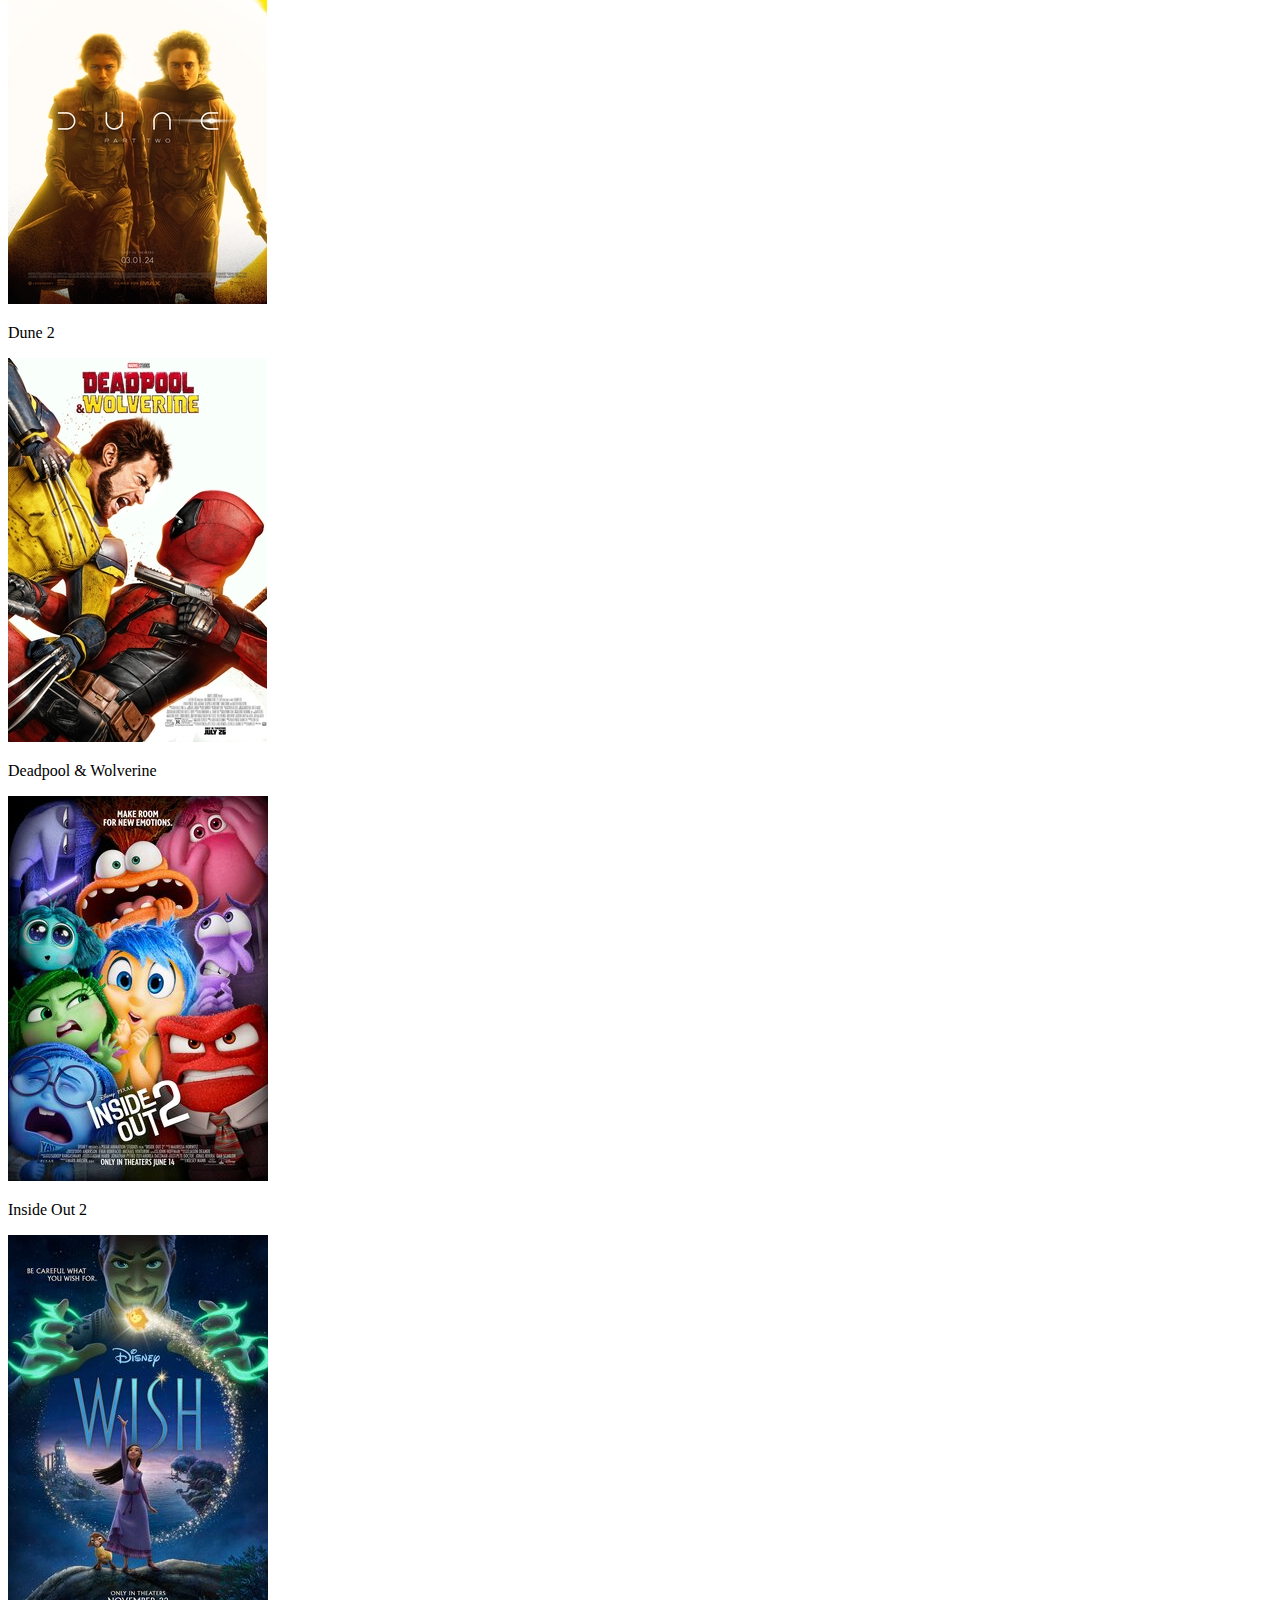
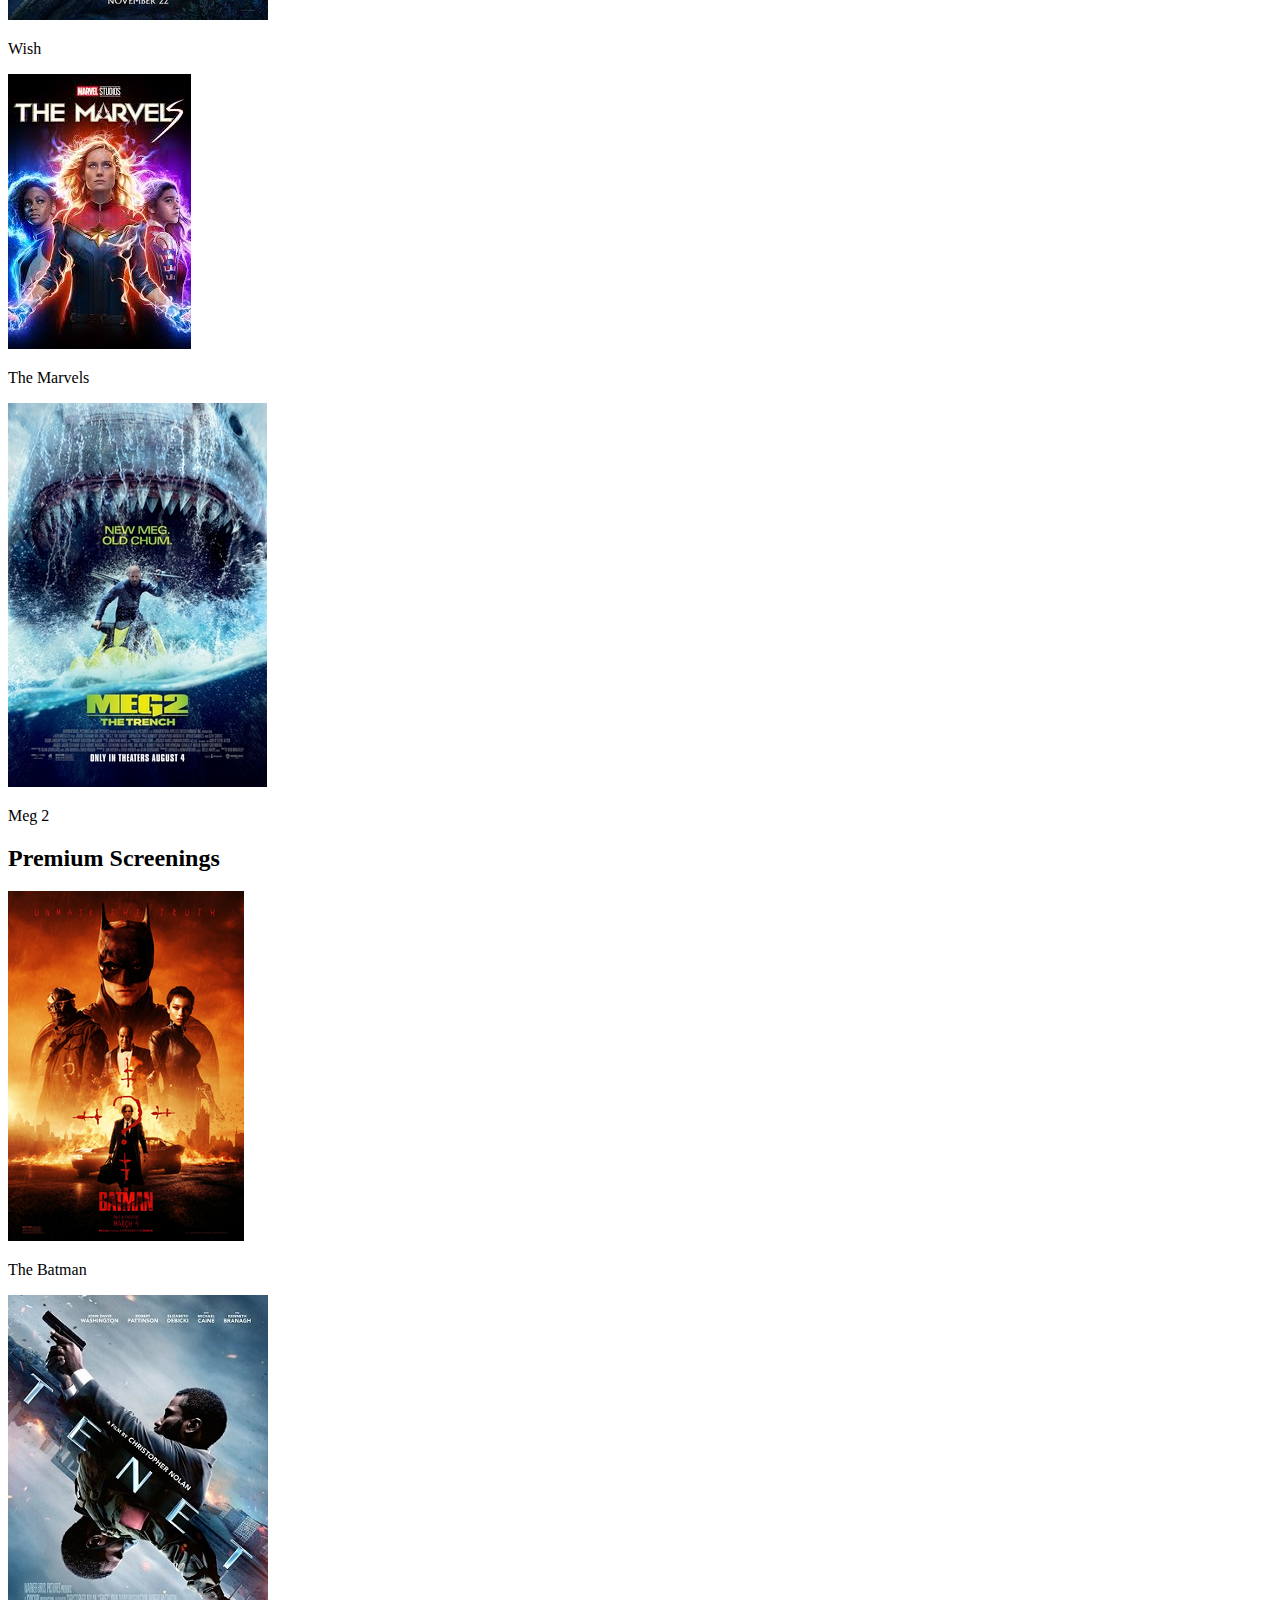
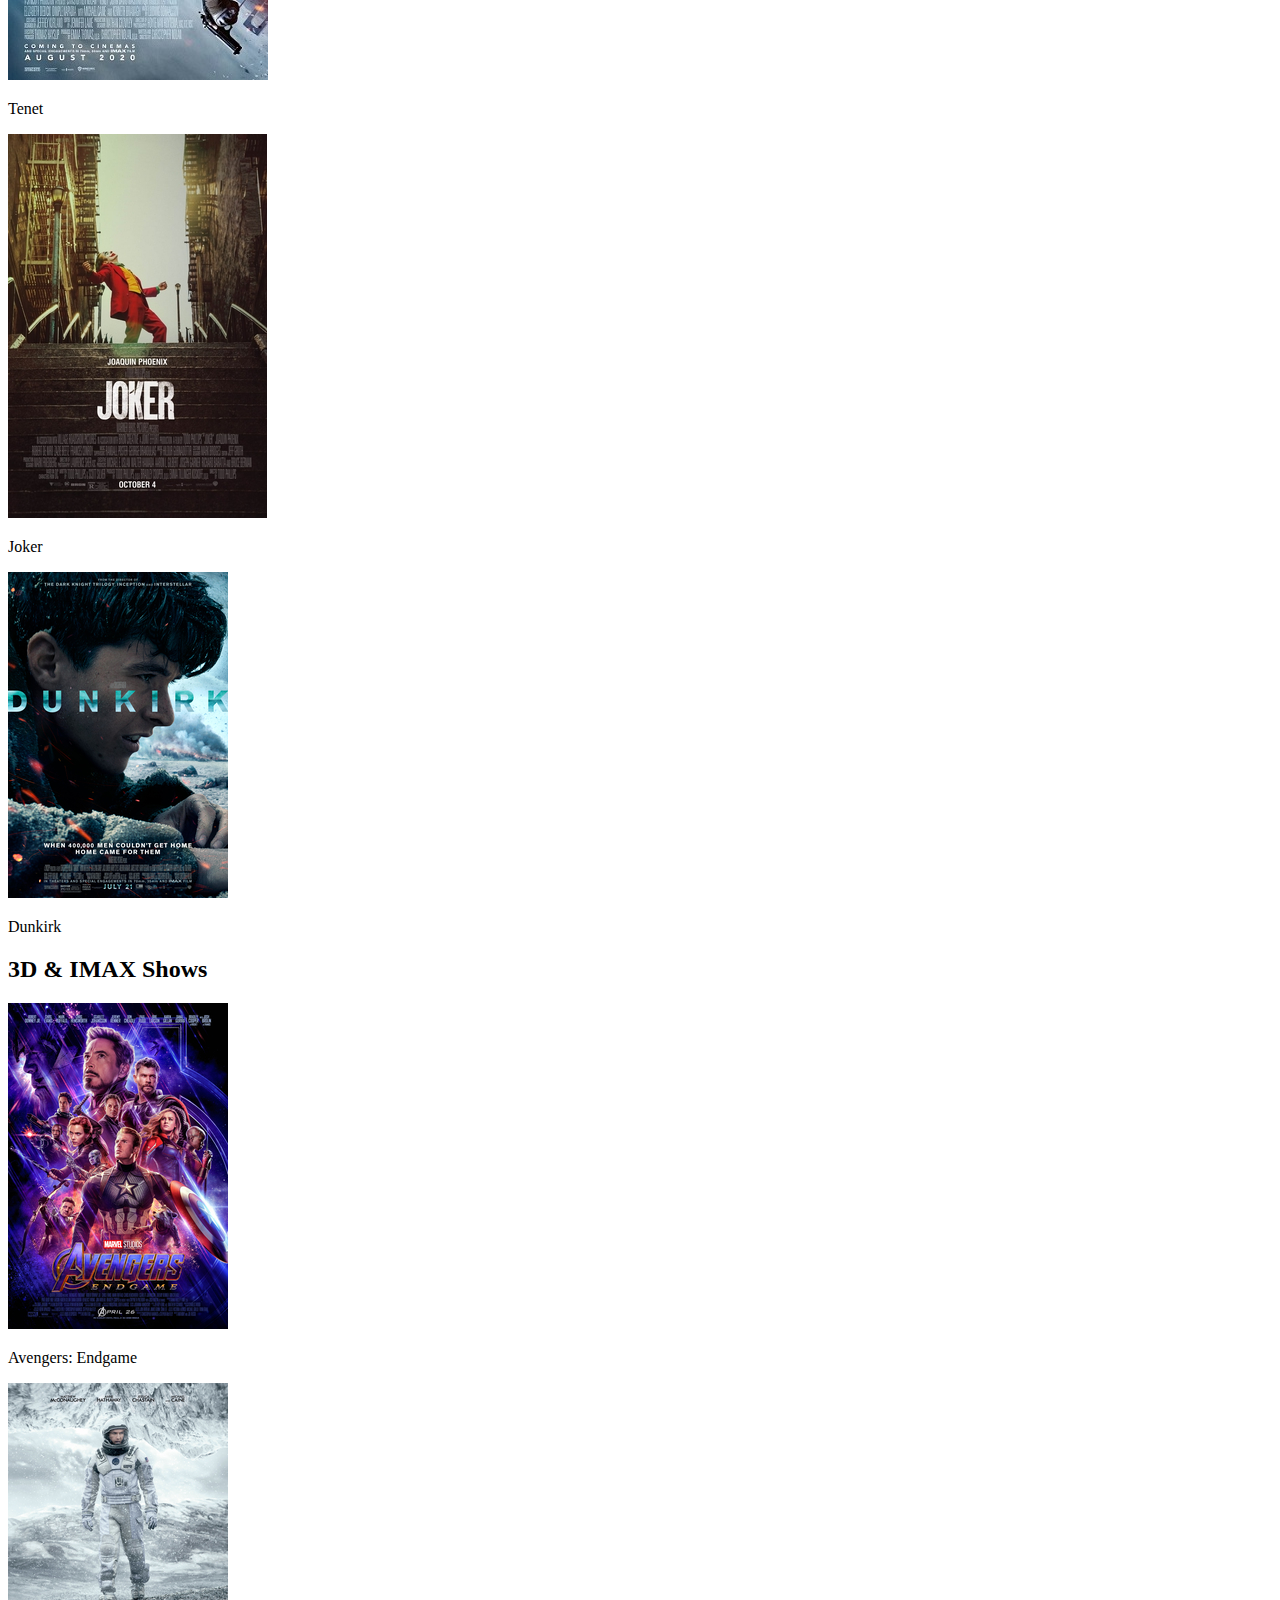
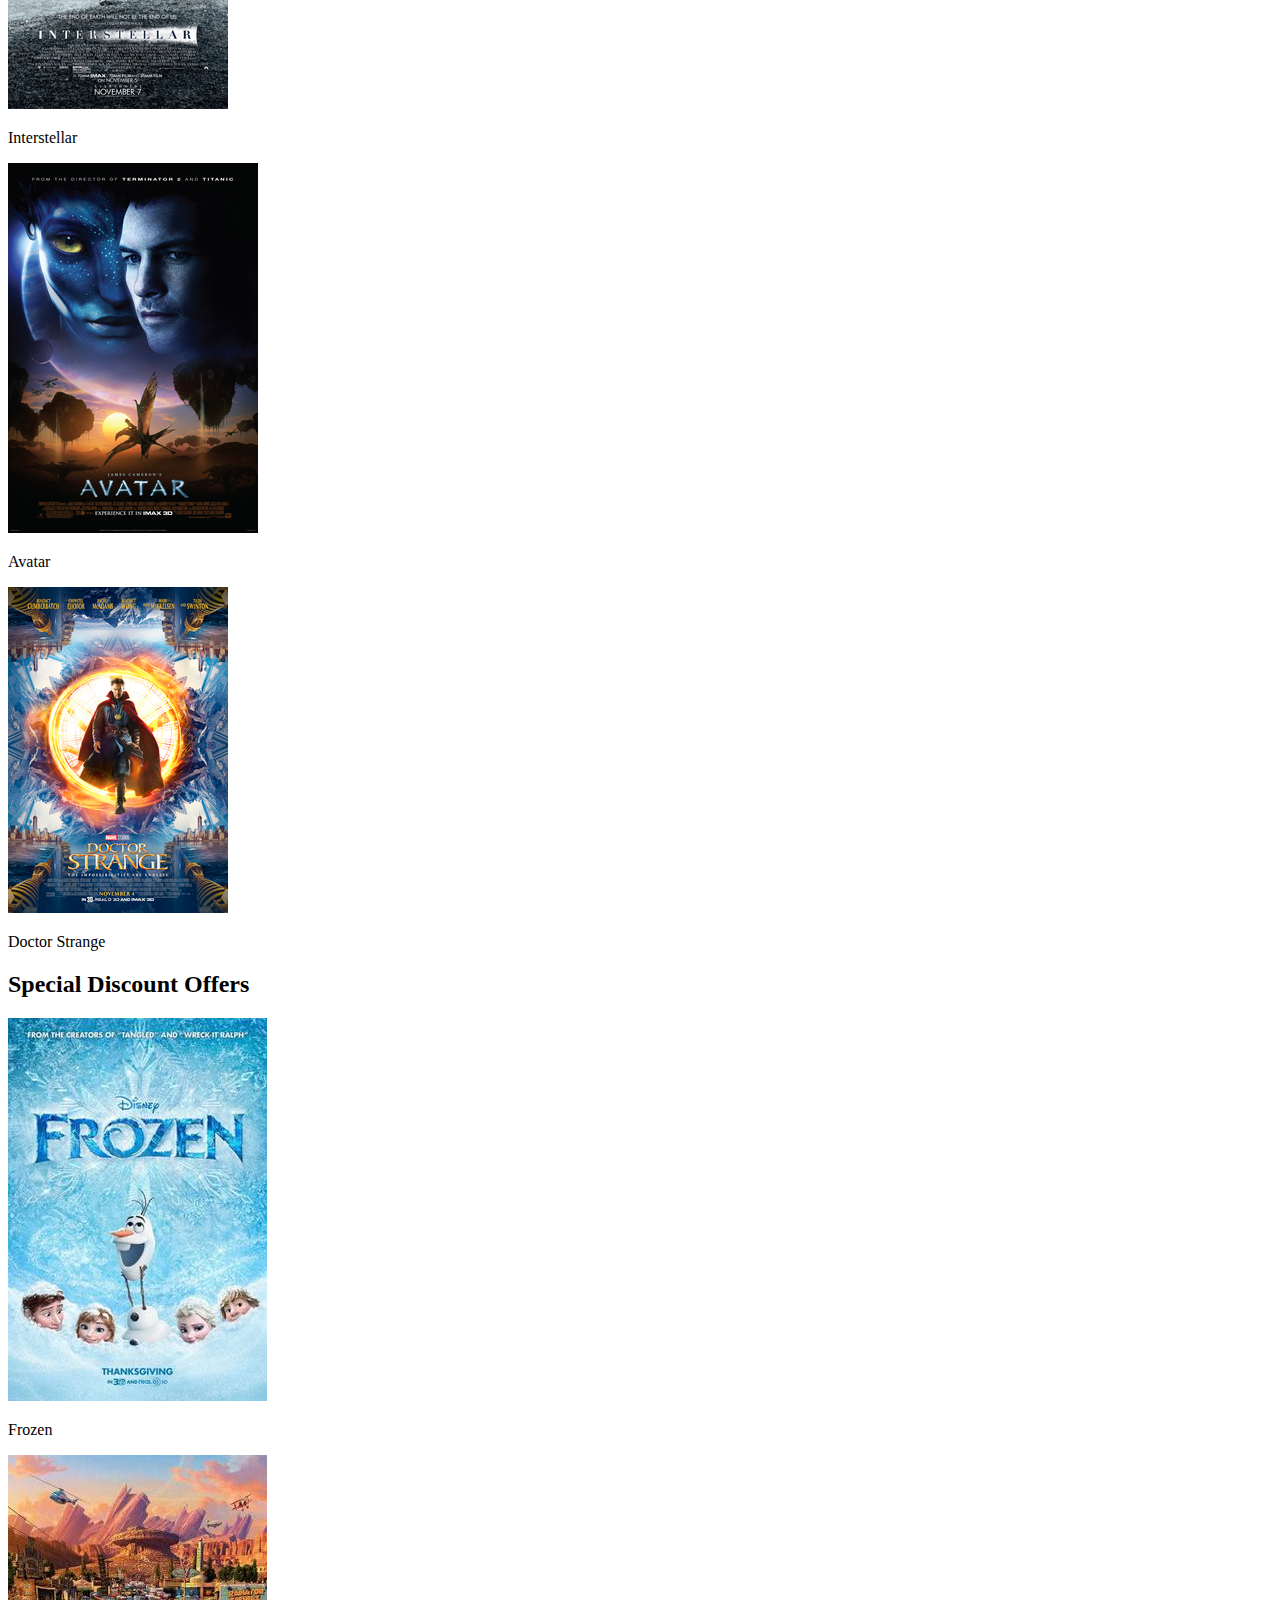
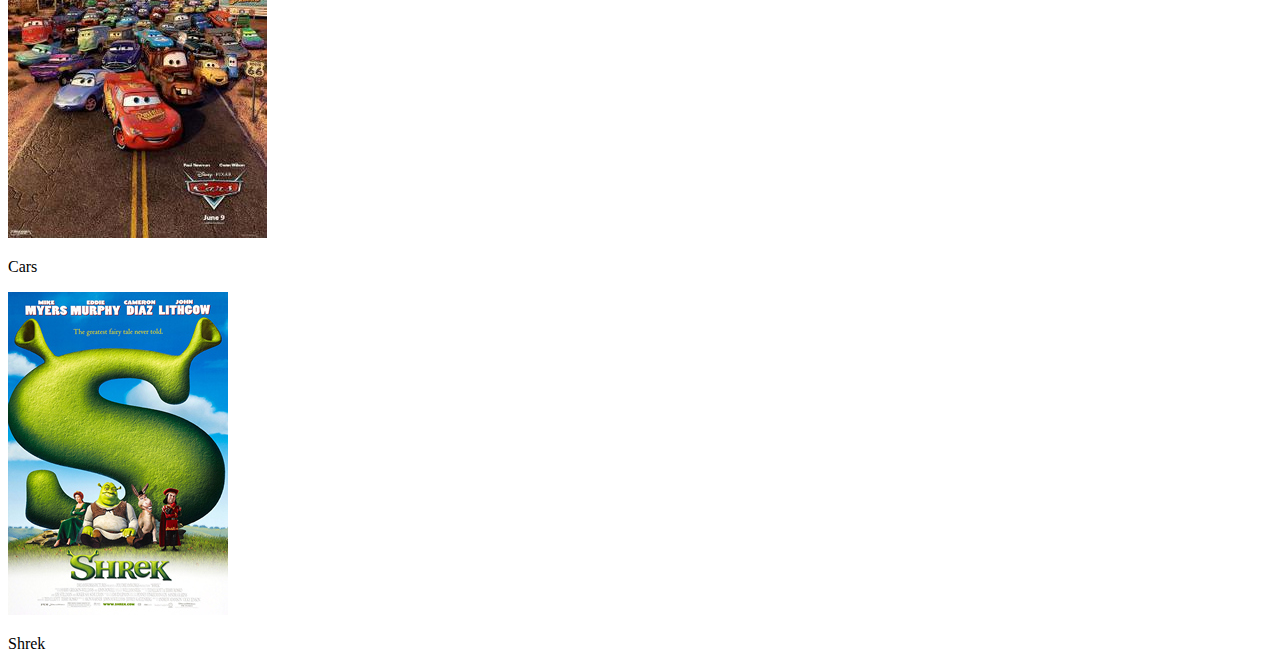
==== commit 0e54b35c: "6th commit - changed the styles folder's letter 'S' back to simple letter 's'" ====
--- a/index.html
+++ b/index.html
@@ -5,7 +5,7 @@
     <meta charset="UTF-8">
     <meta name="viewport" content="width=device-width, initial-scale=1.0">
     <title>Book Tickets</title>
-    <link rel="stylesheet" href="Styles/style.css">
+    <link rel="stylesheet" href="styles/style.css">
 </head>
 
 <body>
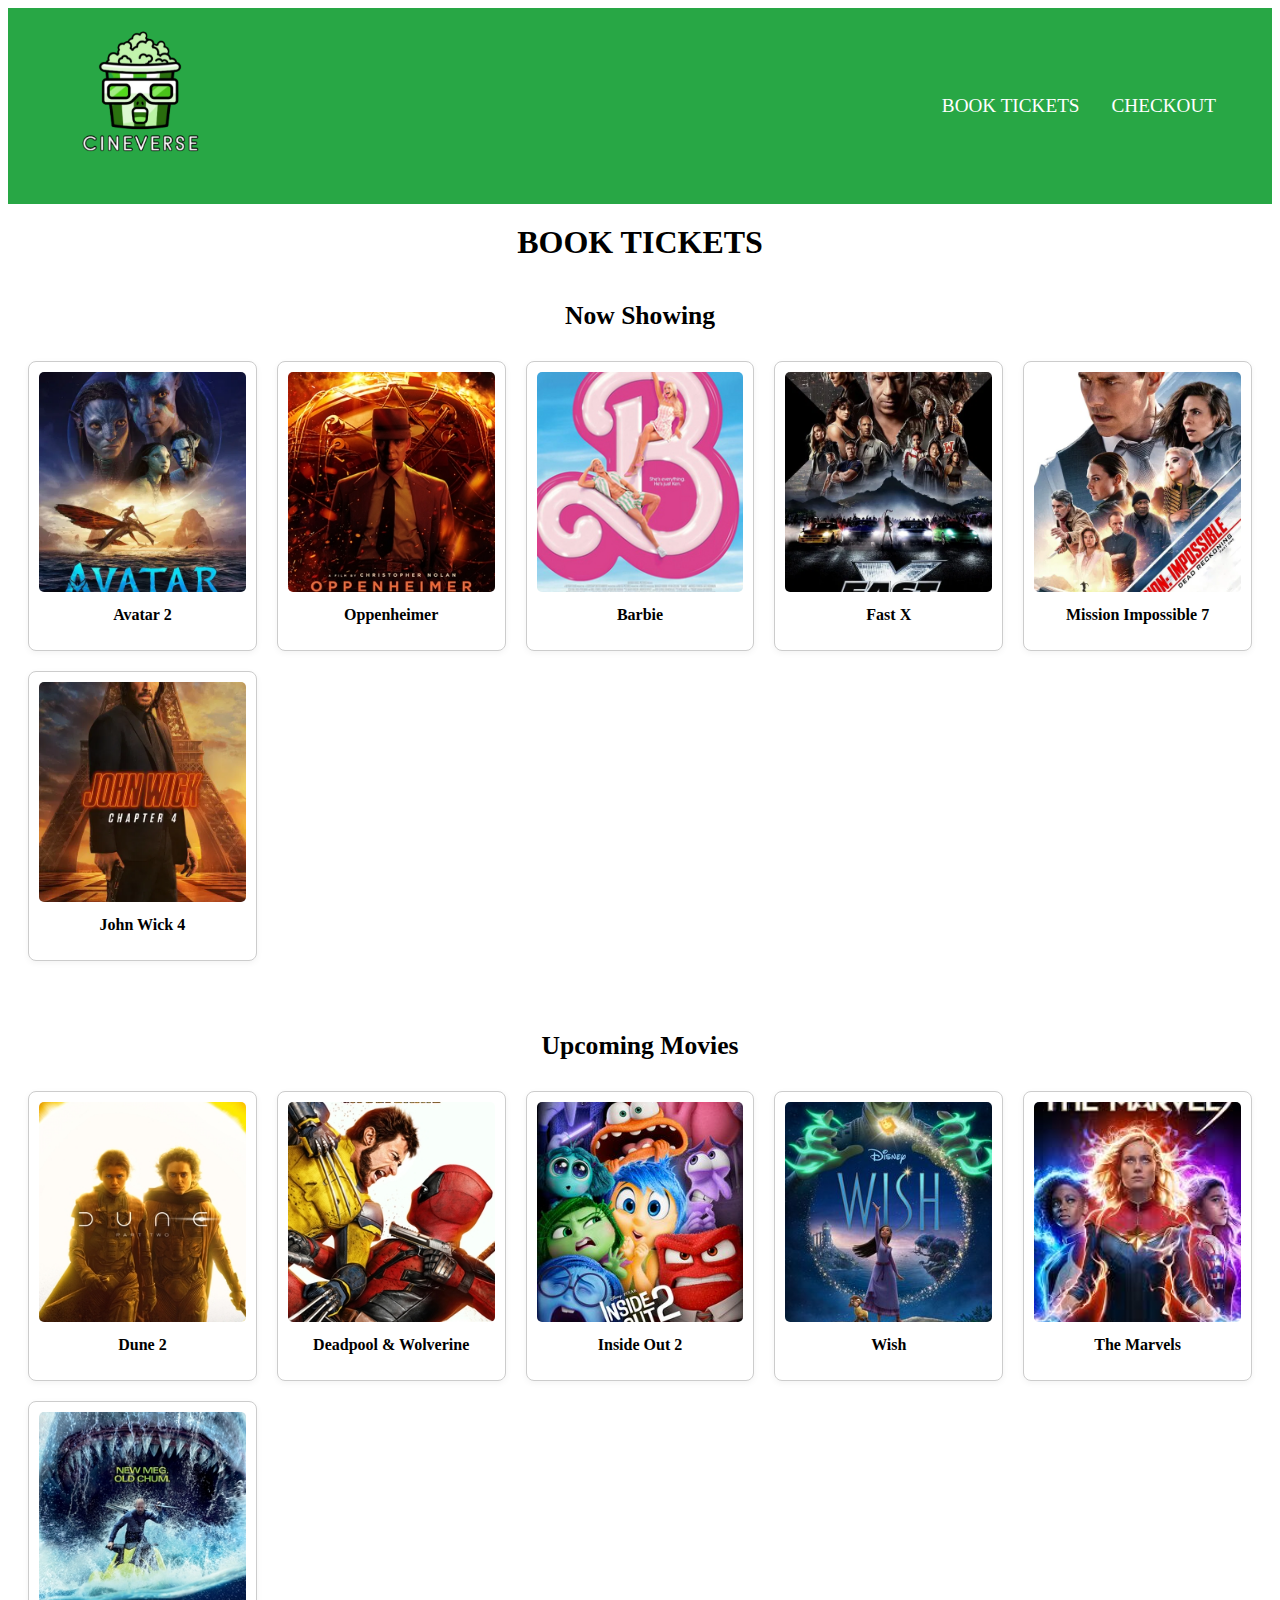
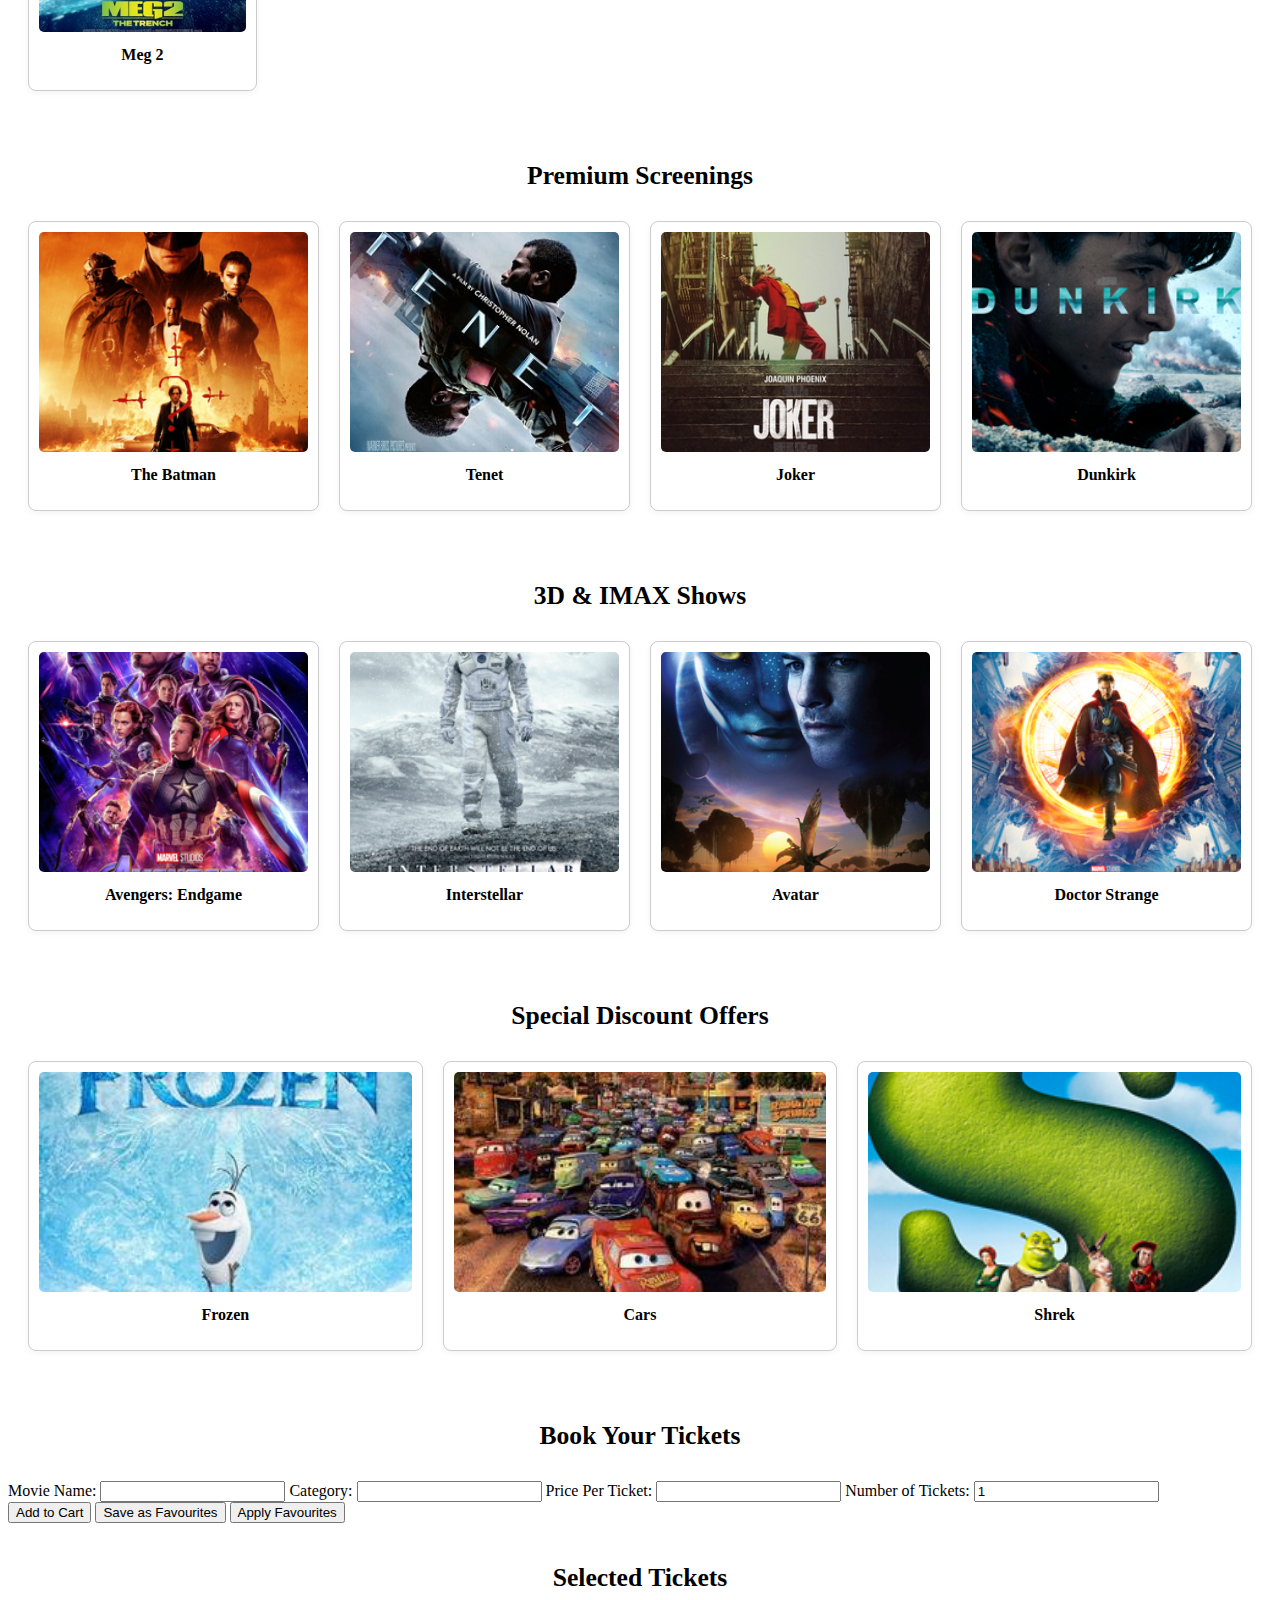
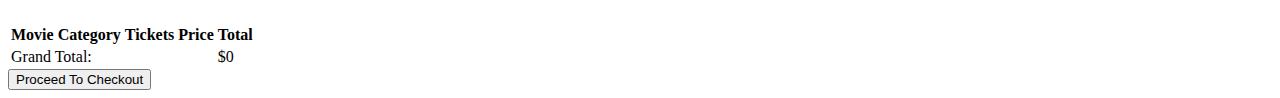
==== commit 4135c7ea: "8th Commit - added html code on Booking Form and the Cart table" ====
--- a/index.html
+++ b/index.html
@@ -164,5 +164,60 @@
             <p>Shrek</p>
         </div>
     </div>
+
+    <!-- Booking Form -->
+     <h2 class="section-title">Book Your Tickets</h2>
+     <form id="bookingform">
+
+        <label for="movie">Movie Name: </label>
+        <input type="text" id="movie" readonly>
+
+        <label for="category">Category: </label>
+        <input type="text" id="category" readonly>
+
+        <label for="price">Price Per Ticket: </label>
+        <input type="text" id="price" readonly>
+
+        <label for="seats">Number of Tickets: </label>
+        <input type="number" id="seats" min="1" value="1" required>
+
+        <!-- Save and apply fav buttons -->
+        <div>
+            <button type="submit">Add to Cart</button>
+            <button type="button" onclick="">Save as Favourites</button>
+            <button type="button" onclick="">Apply Favourites</button>
+        </div>
+     </form>
+
+     <!-- Booking Cart Table -->
+
+     <h2 class="section-title">Selected Tickets</h2>
+     <table class="ticket-table">
+
+        <thead>
+            <tr class="ticket-header">
+                <th>Movie</th>
+                <th>Category</th>
+                <th>Tickets</th>
+                <th>Price</th>
+                <th>Total</th>
+            </tr>
+        </thead>
+        <tbody id="cart-body"></tbody>
+        <tfoot>
+            <tr>
+                <td colspan="4" class="total-label">Grand Total: </td>
+                <td id="grand-total">$0</td>
+            </tr>
+        </tfoot>
+     </table>
+
+     <!-- Checkout Button -->
+     <div class="checkout-button">
+        <a href="checkout.html">
+            <button>Proceed To Checkout</button>
+        </a>
+     </div>
+
 </body>
 </html>--- a/styles/style.css
+++ b/styles/style.css
@@ -0,0 +1,96 @@
+/* navigation css */
+
+.navbar {
+    background-color: #28a745;
+    color: white;
+    padding: 1rem 2rem;
+    display: flex;
+    justify-content: space-between;
+    align-items: center;
+    flex-wrap: wrap;
+}
+
+.logo img {
+    height: 160px;
+    width: auto;
+}
+
+.nav-links {
+    list-style: none;
+    display: flex;
+    gap: 2rem;
+    flex-wrap: wrap;
+    margin-right: 1.5rem;
+}
+
+.nav-links a {
+    text-decoration: none;
+    color: white;
+    font-weight: 500;
+    font-size: larger;
+    transition: color 0.4ms;
+}
+
+.nav-links a:hover {
+    color: #000000;
+    border-bottom: 3px solid rgb(0, 0, 0) ;
+}
+
+
+/* The css for titles  */
+
+h1 {
+    text-align: center;
+    margin: 20px 0 30px;
+}
+
+.section-title{
+    text-align: center;
+    font-size: 1.6rem;
+    margin: 40px 0 30px;
+}
+
+/* Pictures css */
+
+/* (the class movie grid (container)) - (contains everything in a movie tablet, movie name, and image)) */
+
+.movie-grid {
+    display: grid;
+    grid-template-columns: repeat(auto-fit, minmax(190px, 1fr));
+    gap: 20px;
+    padding: 0 20px 30px;
+}
+
+/* each individual movie card */
+
+.movie-card {
+    background-color: #fff;
+    border: 1px solid #ccc;
+    border-radius: 8px;
+    padding: 10px;
+    text-align: center;
+    transition: transform 0.2s ease;
+    cursor: pointer;
+    box-shadow: 0 2px 6px rgba(0, 0, 0, 0.05);
+}
+
+.movie-card:hover {
+    transform: scale(1.05);
+    box-shadow: 0 4px 10px rgba(0, 0, 0, 0.1);
+}
+
+.movie-card img{
+    width: 100%;
+    height: 220px;
+    object-fit: cover;
+    border-radius: 5px;
+}
+
+.movie-card p{
+    margin-top: 10px;
+    font-weight: bold;
+    font-size: 1rem;
+}
+
+
+
